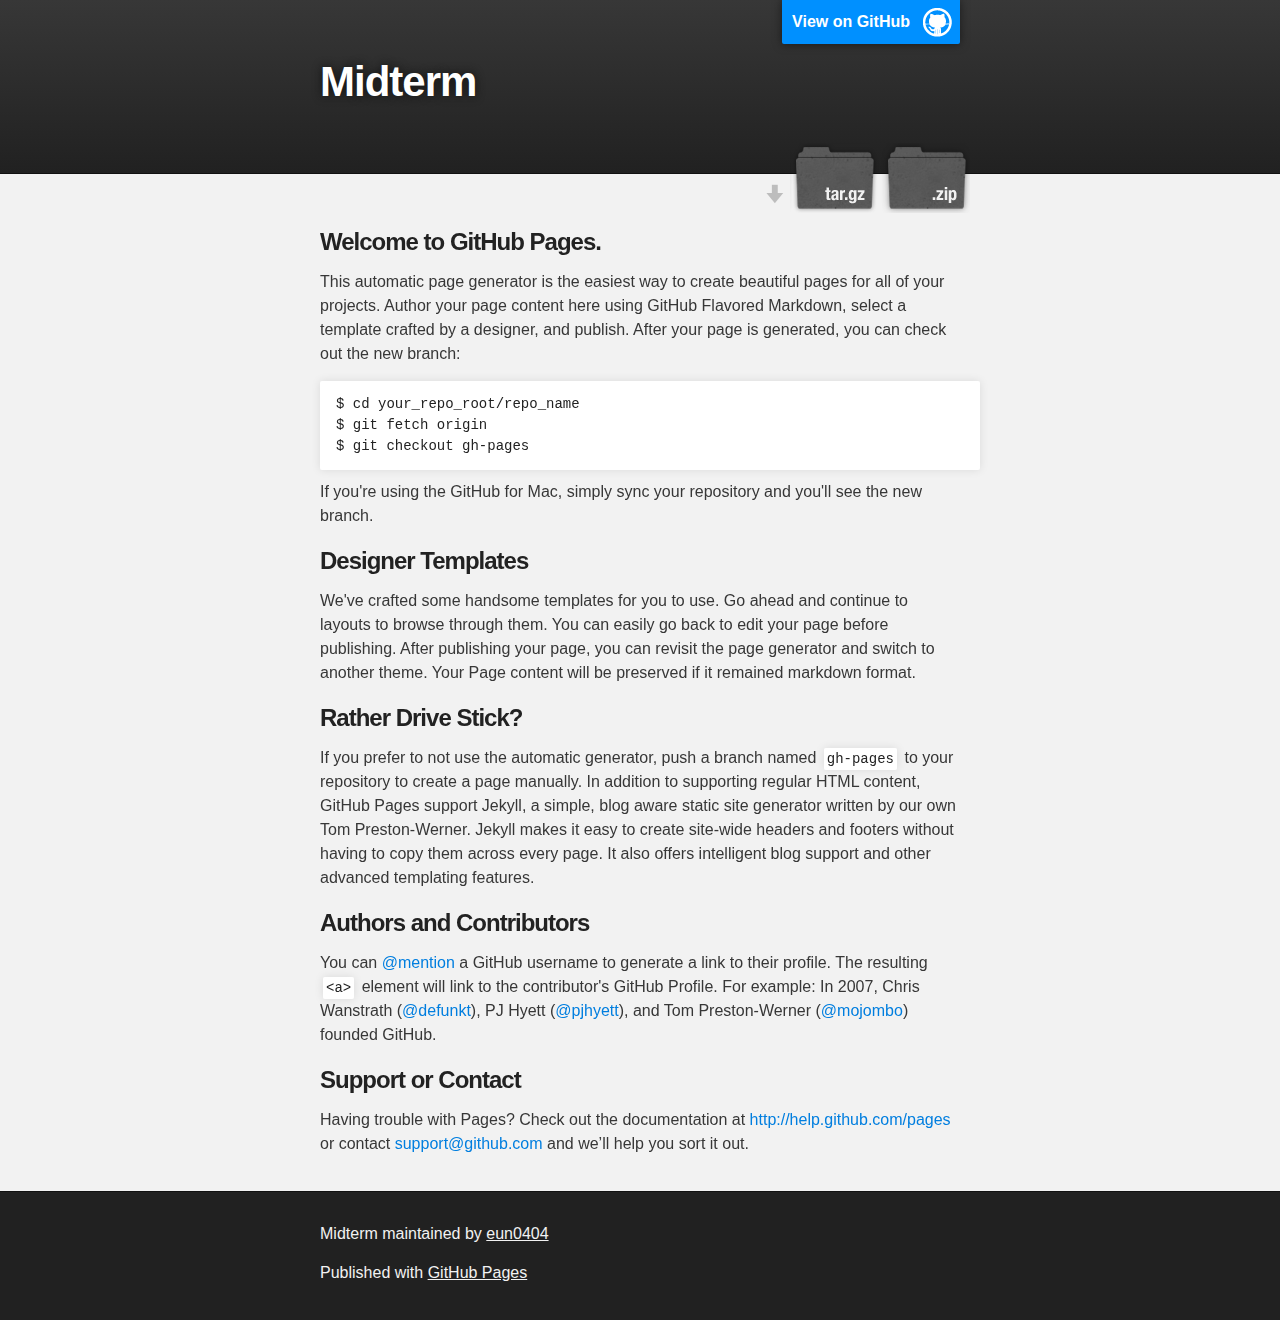
==== index.html @ 8e87180d "Create gh-pages branch via GitHub" ====
<!DOCTYPE html>
<html>

  <head>
    <meta charset='utf-8'>
    <meta http-equiv="X-UA-Compatible" content="chrome=1">
    <meta name="description" content="Midterm : ">

    <link rel="stylesheet" type="text/css" media="screen" href="stylesheets/stylesheet.css">

    <title>Midterm</title>
  </head>

  <body>

    <!-- HEADER -->
    <div id="header_wrap" class="outer">
        <header class="inner">
          <a id="forkme_banner" href="https://github.com/eun0404/midterm">View on GitHub</a>

          <h1 id="project_title">Midterm</h1>
          <h2 id="project_tagline"></h2>

            <section id="downloads">
              <a class="zip_download_link" href="https://github.com/eun0404/midterm/zipball/master">Download this project as a .zip file</a>
              <a class="tar_download_link" href="https://github.com/eun0404/midterm/tarball/master">Download this project as a tar.gz file</a>
            </section>
        </header>
    </div>

    <!-- MAIN CONTENT -->
    <div id="main_content_wrap" class="outer">
      <section id="main_content" class="inner">
        <h3>
<a id="welcome-to-github-pages" class="anchor" href="#welcome-to-github-pages" aria-hidden="true"><span class="octicon octicon-link"></span></a>Welcome to GitHub Pages.</h3>

<p>This automatic page generator is the easiest way to create beautiful pages for all of your projects. Author your page content here using GitHub Flavored Markdown, select a template crafted by a designer, and publish. After your page is generated, you can check out the new branch:</p>

<pre><code>$ cd your_repo_root/repo_name
$ git fetch origin
$ git checkout gh-pages
</code></pre>

<p>If you're using the GitHub for Mac, simply sync your repository and you'll see the new branch.</p>

<h3>
<a id="designer-templates" class="anchor" href="#designer-templates" aria-hidden="true"><span class="octicon octicon-link"></span></a>Designer Templates</h3>

<p>We've crafted some handsome templates for you to use. Go ahead and continue to layouts to browse through them. You can easily go back to edit your page before publishing. After publishing your page, you can revisit the page generator and switch to another theme. Your Page content will be preserved if it remained markdown format.</p>

<h3>
<a id="rather-drive-stick" class="anchor" href="#rather-drive-stick" aria-hidden="true"><span class="octicon octicon-link"></span></a>Rather Drive Stick?</h3>

<p>If you prefer to not use the automatic generator, push a branch named <code>gh-pages</code> to your repository to create a page manually. In addition to supporting regular HTML content, GitHub Pages support Jekyll, a simple, blog aware static site generator written by our own Tom Preston-Werner. Jekyll makes it easy to create site-wide headers and footers without having to copy them across every page. It also offers intelligent blog support and other advanced templating features.</p>

<h3>
<a id="authors-and-contributors" class="anchor" href="#authors-and-contributors" aria-hidden="true"><span class="octicon octicon-link"></span></a>Authors and Contributors</h3>

<p>You can <a href="https://github.com/blog/821" class="user-mention">@mention</a> a GitHub username to generate a link to their profile. The resulting <code>&lt;a&gt;</code> element will link to the contributor's GitHub Profile. For example: In 2007, Chris Wanstrath (<a href="https://github.com/defunkt" class="user-mention">@defunkt</a>), PJ Hyett (<a href="https://github.com/pjhyett" class="user-mention">@pjhyett</a>), and Tom Preston-Werner (<a href="https://github.com/mojombo" class="user-mention">@mojombo</a>) founded GitHub.</p>

<h3>
<a id="support-or-contact" class="anchor" href="#support-or-contact" aria-hidden="true"><span class="octicon octicon-link"></span></a>Support or Contact</h3>

<p>Having trouble with Pages? Check out the documentation at <a href="http://help.github.com/pages">http://help.github.com/pages</a> or contact <a href="mailto:support@github.com">support@github.com</a> and we’ll help you sort it out.</p>
      </section>
    </div>

    <!-- FOOTER  -->
    <div id="footer_wrap" class="outer">
      <footer class="inner">
        <p class="copyright">Midterm maintained by <a href="https://github.com/eun0404">eun0404</a></p>
        <p>Published with <a href="http://pages.github.com">GitHub Pages</a></p>
      </footer>
    </div>

    

  </body>
</html>
---- stylesheets/stylesheet.css ----
/*******************************************************************************
Slate Theme for GitHub Pages
by Jason Costello, @jsncostello
*******************************************************************************/

@import url(pygment_trac.css);

/*******************************************************************************
MeyerWeb Reset
*******************************************************************************/

html, body, div, span, applet, object, iframe,
h1, h2, h3, h4, h5, h6, p, blockquote, pre,
a, abbr, acronym, address, big, cite, code,
del, dfn, em, img, ins, kbd, q, s, samp,
small, strike, strong, sub, sup, tt, var,
b, u, i, center,
dl, dt, dd, ol, ul, li,
fieldset, form, label, legend,
table, caption, tbody, tfoot, thead, tr, th, td,
article, aside, canvas, details, embed,
figure, figcaption, footer, header, hgroup,
menu, nav, output, ruby, section, summary,
time, mark, audio, video {
  margin: 0;
  padding: 0;
  border: 0;
  font: inherit;
  vertical-align: baseline;
}

/* HTML5 display-role reset for older browsers */
article, aside, details, figcaption, figure,
footer, header, hgroup, menu, nav, section {
  display: block;
}

ol, ul {
  list-style: none;
}

table {
  border-collapse: collapse;
  border-spacing: 0;
}

/*******************************************************************************
Theme Styles
*******************************************************************************/

body {
  box-sizing: border-box;
  color:#373737;
  background: #212121;
  font-size: 16px;
  font-family: 'Myriad Pro', Calibri, Helvetica, Arial, sans-serif;
  line-height: 1.5;
  -webkit-font-smoothing: antialiased;
}

h1, h2, h3, h4, h5, h6 {
  margin: 10px 0;
  font-weight: 700;
  color:#222222;
  font-family: 'Lucida Grande', 'Calibri', Helvetica, Arial, sans-serif;
  letter-spacing: -1px;
}

h1 {
  font-size: 36px;
  font-weight: 700;
}

h2 {
  padding-bottom: 10px;
  font-size: 32px;
  background: url('../images/bg_hr.png') repeat-x bottom;
}

h3 {
  font-size: 24px;
}

h4 {
  font-size: 21px;
}

h5 {
  font-size: 18px;
}

h6 {
  font-size: 16px;
}

p {
  margin: 10px 0 15px 0;
}

footer p {
  color: #f2f2f2;
}

a {
  text-decoration: none;
  color: #007edf;
  text-shadow: none;

  transition: color 0.5s ease;
  transition: text-shadow 0.5s ease;
  -webkit-transition: color 0.5s ease;
  -webkit-transition: text-shadow 0.5s ease;
  -moz-transition: color 0.5s ease;
  -moz-transition: text-shadow 0.5s ease;
  -o-transition: color 0.5s ease;
  -o-transition: text-shadow 0.5s ease;
  -ms-transition: color 0.5s ease;
  -ms-transition: text-shadow 0.5s ease;
}

a:hover, a:focus {text-decoration: underline;}

footer a {
  color: #F2F2F2;
  text-decoration: underline;
}

em {
  font-style: italic;
}

strong {
  font-weight: bold;
}

img {
  position: relative;
  margin: 0 auto;
  max-width: 739px;
  padding: 5px;
  margin: 10px 0 10px 0;
  border: 1px solid #ebebeb;

  box-shadow: 0 0 5px #ebebeb;
  -webkit-box-shadow: 0 0 5px #ebebeb;
  -moz-box-shadow: 0 0 5px #ebebeb;
  -o-box-shadow: 0 0 5px #ebebeb;
  -ms-box-shadow: 0 0 5px #ebebeb;
}

p img {
  display: inline;
  margin: 0;
  padding: 0;
  vertical-align: middle;
  text-align: center;
  border: none;
}

pre, code {
  width: 100%;
  color: #222;
  background-color: #fff;

  font-family: Monaco, "Bitstream Vera Sans Mono", "Lucida Console", Terminal, monospace;
  font-size: 14px;

  border-radius: 2px;
  -moz-border-radius: 2px;
  -webkit-border-radius: 2px;
}

pre {
  width: 100%;
  padding: 10px;
  box-shadow: 0 0 10px rgba(0,0,0,.1);
  overflow: auto;
}

code {
  padding: 3px;
  margin: 0 3px;
  box-shadow: 0 0 10px rgba(0,0,0,.1);
}

pre code {
  display: block;
  box-shadow: none;
}

blockquote {
  color: #666;
  margin-bottom: 20px;
  padding: 0 0 0 20px;
  border-left: 3px solid #bbb;
}


ul, ol, dl {
  margin-bottom: 15px
}

ul {
  list-style: inside;
  padding-left: 20px;
}

ol {
  list-style: decimal inside;
  padding-left: 20px;
}

dl dt {
  font-weight: bold;
}

dl dd {
  padding-left: 20px;
  font-style: italic;
}

dl p {
  padding-left: 20px;
  font-style: italic;
}

hr {
  height: 1px;
  margin-bottom: 5px;
  border: none;
  background: url('../images/bg_hr.png') repeat-x center;
}

table {
  border: 1px solid #373737;
  margin-bottom: 20px;
  text-align: left;
 }

th {
  font-family: 'Lucida Grande', 'Helvetica Neue', Helvetica, Arial, sans-serif;
  padding: 10px;
  background: #373737;
  color: #fff;
 }

td {
  padding: 10px;
  border: 1px solid #373737;
 }

form {
  background: #f2f2f2;
  padding: 20px;
}

/*******************************************************************************
Full-Width Styles
*******************************************************************************/

.outer {
  width: 100%;
}

.inner {
  position: relative;
  max-width: 640px;
  padding: 20px 10px;
  margin: 0 auto;
}

#forkme_banner {
  display: block;
  position: absolute;
  top:0;
  right: 10px;
  z-index: 10;
  padding: 10px 50px 10px 10px;
  color: #fff;
  background: url('../images/blacktocat.png') #0090ff no-repeat 95% 50%;
  font-weight: 700;
  box-shadow: 0 0 10px rgba(0,0,0,.5);
  border-bottom-left-radius: 2px;
  border-bottom-right-radius: 2px;
}

#header_wrap {
  background: #212121;
  background: -moz-linear-gradient(top, #373737, #212121);
  background: -webkit-linear-gradient(top, #373737, #212121);
  background: -ms-linear-gradient(top, #373737, #212121);
  background: -o-linear-gradient(top, #373737, #212121);
  background: linear-gradient(top, #373737, #212121);
}

#header_wrap .inner {
  padding: 50px 10px 30px 10px;
}

#project_title {
  margin: 0;
  color: #fff;
  font-size: 42px;
  font-weight: 700;
  text-shadow: #111 0px 0px 10px;
}

#project_tagline {
  color: #fff;
  font-size: 24px;
  font-weight: 300;
  background: none;
  text-shadow: #111 0px 0px 10px;
}

#downloads {
  position: absolute;
  width: 210px;
  z-index: 10;
  bottom: -40px;
  right: 0;
  height: 70px;
  background: url('../images/icon_download.png') no-repeat 0% 90%;
}

.zip_download_link {
  display: block;
  float: right;
  width: 90px;
  height:70px;
  text-indent: -5000px;
  overflow: hidden;
  background: url(../images/sprite_download.png) no-repeat bottom left;
}

.tar_download_link {
  display: block;
  float: right;
  width: 90px;
  height:70px;
  text-indent: -5000px;
  overflow: hidden;
  background: url(../images/sprite_download.png) no-repeat bottom right;
  margin-left: 10px;
}

.zip_download_link:hover {
  background: url(../images/sprite_download.png) no-repeat top left;
}

.tar_download_link:hover {
  background: url(../images/sprite_download.png) no-repeat top right;
}

#main_content_wrap {
  background: #f2f2f2;
  border-top: 1px solid #111;
  border-bottom: 1px solid #111;
}

#main_content {
  padding-top: 40px;
}

#footer_wrap {
  background: #212121;
}



/*******************************************************************************
Small Device Styles
*******************************************************************************/

@media screen and (max-width: 480px) {
  body {
    font-size:14px;
  }

  #downloads {
    display: none;
  }

  .inner {
    min-width: 320px;
    max-width: 480px;
  }

  #project_title {
  font-size: 32px;
  }

  h1 {
    font-size: 28px;
  }

  h2 {
    font-size: 24px;
  }

  h3 {
    font-size: 21px;
  }

  h4 {
    font-size: 18px;
  }

  h5 {
    font-size: 14px;
  }

  h6 {
    font-size: 12px;
  }

  code, pre {
    min-width: 320px;
    max-width: 480px;
    font-size: 11px;
  }

}
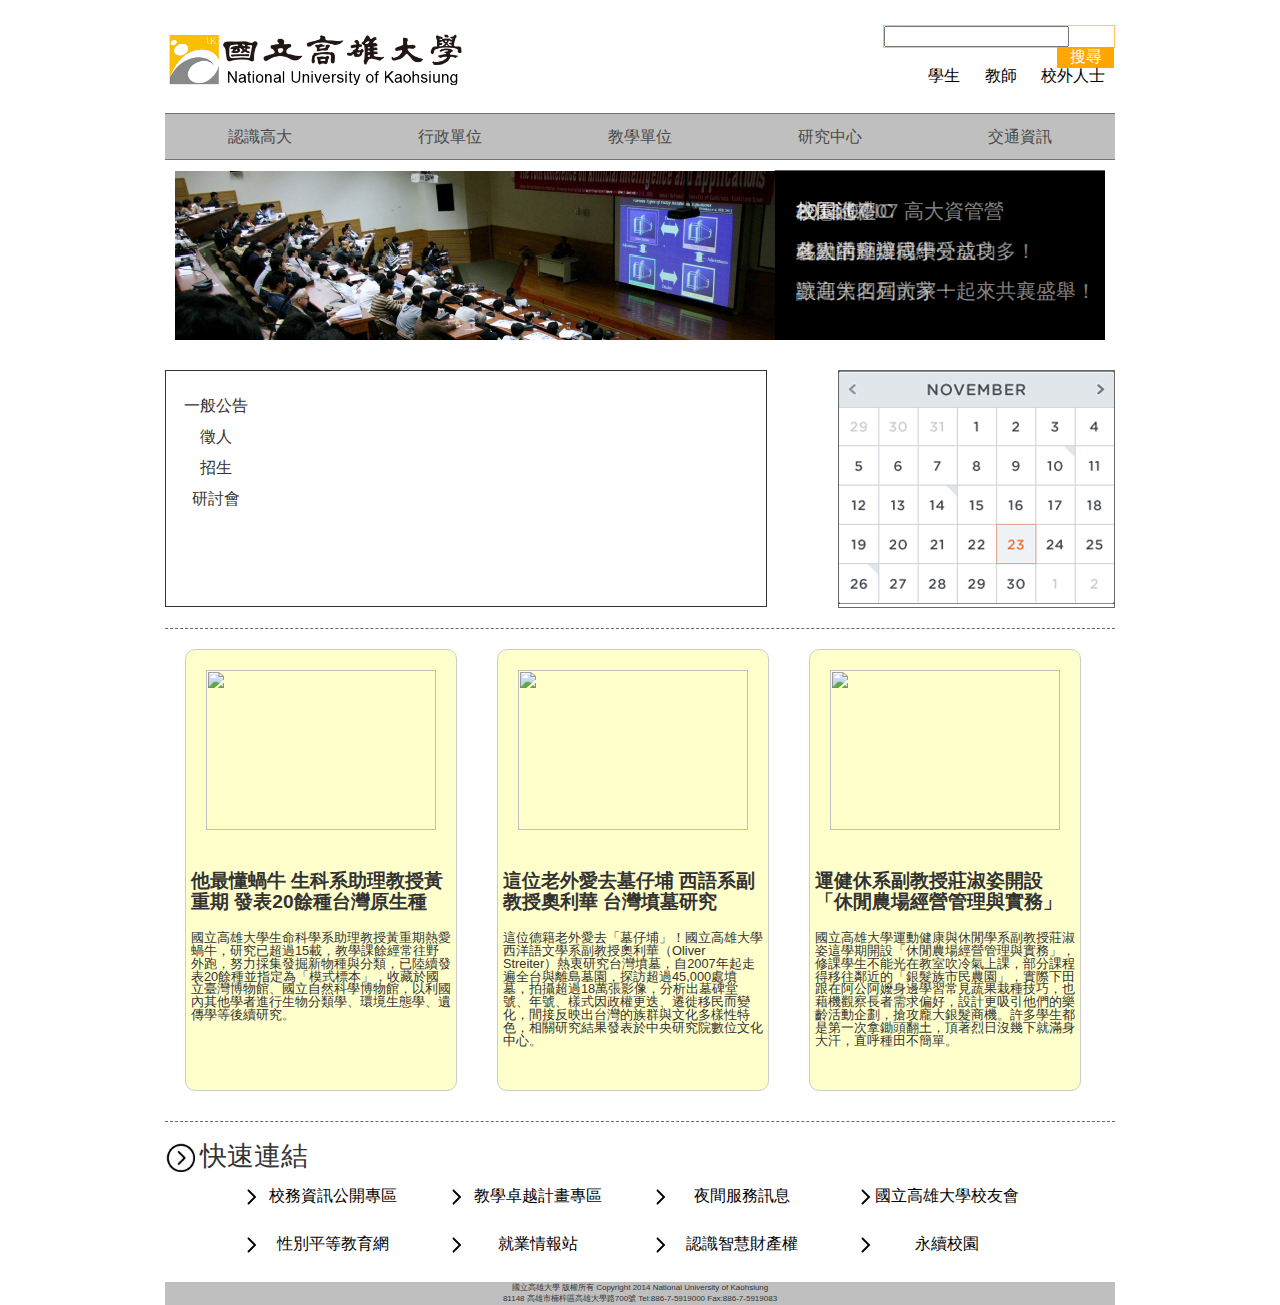
==== commit 984bd70d: "update" ====
--- a/index.html
+++ b/index.html
@@ -1,79 +1,154 @@
 <!DOCTYPE html>
-<html>
-
-  <head>
-    <meta charset='utf-8'>
-    <meta http-equiv="X-UA-Compatible" content="chrome=1">
-    <meta name="description" content="Midterm : ">
-
-    <link rel="stylesheet" type="text/css" media="screen" href="stylesheets/stylesheet.css">
-
-    <title>Midterm</title>
-  </head>
-
-  <body>
-
-    <!-- HEADER -->
-    <div id="header_wrap" class="outer">
-        <header class="inner">
-          <a id="forkme_banner" href="https://github.com/eun0404/midterm">View on GitHub</a>
-
-          <h1 id="project_title">Midterm</h1>
-          <h2 id="project_tagline"></h2>
-
-            <section id="downloads">
-              <a class="zip_download_link" href="https://github.com/eun0404/midterm/zipball/master">Download this project as a .zip file</a>
-              <a class="tar_download_link" href="https://github.com/eun0404/midterm/tarball/master">Download this project as a tar.gz file</a>
-            </section>
-        </header>
-    </div>
-
-    <!-- MAIN CONTENT -->
-    <div id="main_content_wrap" class="outer">
-      <section id="main_content" class="inner">
-        <h3>
-<a id="welcome-to-github-pages" class="anchor" href="#welcome-to-github-pages" aria-hidden="true"><span class="octicon octicon-link"></span></a>Welcome to GitHub Pages.</h3>
-
-<p>This automatic page generator is the easiest way to create beautiful pages for all of your projects. Author your page content here using GitHub Flavored Markdown, select a template crafted by a designer, and publish. After your page is generated, you can check out the new branch:</p>
-
-<pre><code>$ cd your_repo_root/repo_name
-$ git fetch origin
-$ git checkout gh-pages
-</code></pre>
-
-<p>If you're using the GitHub for Mac, simply sync your repository and you'll see the new branch.</p>
-
-<h3>
-<a id="designer-templates" class="anchor" href="#designer-templates" aria-hidden="true"><span class="octicon octicon-link"></span></a>Designer Templates</h3>
-
-<p>We've crafted some handsome templates for you to use. Go ahead and continue to layouts to browse through them. You can easily go back to edit your page before publishing. After publishing your page, you can revisit the page generator and switch to another theme. Your Page content will be preserved if it remained markdown format.</p>
-
-<h3>
-<a id="rather-drive-stick" class="anchor" href="#rather-drive-stick" aria-hidden="true"><span class="octicon octicon-link"></span></a>Rather Drive Stick?</h3>
-
-<p>If you prefer to not use the automatic generator, push a branch named <code>gh-pages</code> to your repository to create a page manually. In addition to supporting regular HTML content, GitHub Pages support Jekyll, a simple, blog aware static site generator written by our own Tom Preston-Werner. Jekyll makes it easy to create site-wide headers and footers without having to copy them across every page. It also offers intelligent blog support and other advanced templating features.</p>
-
-<h3>
-<a id="authors-and-contributors" class="anchor" href="#authors-and-contributors" aria-hidden="true"><span class="octicon octicon-link"></span></a>Authors and Contributors</h3>
-
-<p>You can <a href="https://github.com/blog/821" class="user-mention">@mention</a> a GitHub username to generate a link to their profile. The resulting <code>&lt;a&gt;</code> element will link to the contributor's GitHub Profile. For example: In 2007, Chris Wanstrath (<a href="https://github.com/defunkt" class="user-mention">@defunkt</a>), PJ Hyett (<a href="https://github.com/pjhyett" class="user-mention">@pjhyett</a>), and Tom Preston-Werner (<a href="https://github.com/mojombo" class="user-mention">@mojombo</a>) founded GitHub.</p>
-
-<h3>
-<a id="support-or-contact" class="anchor" href="#support-or-contact" aria-hidden="true"><span class="octicon octicon-link"></span></a>Support or Contact</h3>
-
-<p>Having trouble with Pages? Check out the documentation at <a href="http://help.github.com/pages">http://help.github.com/pages</a> or contact <a href="mailto:support@github.com">support@github.com</a> and we’ll help you sort it out.</p>
-      </section>
-    </div>
-
-    <!-- FOOTER  -->
-    <div id="footer_wrap" class="outer">
-      <footer class="inner">
-        <p class="copyright">Midterm maintained by <a href="https://github.com/eun0404">eun0404</a></p>
-        <p>Published with <a href="http://pages.github.com">GitHub Pages</a></p>
-      </footer>
-    </div>
-
-    
-
-  </body>
-</html>
+<html lang="en">
+<head>
+	<meta charset="utf-8">
+	<title>國立高雄大學</title>
+	<link rel="stylesheet" href="css/all.css">
+</head>
+<body>
+	<div class="wrap">
+	<div class="header">
+		<div class="left">
+			<div class="logo"><h1><a href="http://www.nuk.edu.tw">國立高雄大學</a></h1></div>
+		</div>
+		<div class="right">
+			<div class="search">
+				<div class="input">
+					<input type="text" name="search" >
+					<a href="#">搜尋</a>
+				</div>
+			</div>
+			<div class="user">
+				<ul>
+					<li><a href="#">學生</a></li>
+					<li><a href="#">教師</a></li>
+					<li><a href="#">校外人士</a></li>
+				</ul>
+			</div>
+		</div>
+	</div>
+	<div class="clear"></div>
+	<div class="content">
+		<div class="navigation">
+			<ul>
+				<li><a href="#">認識高大</a>
+					<ul>
+					<li><a href="#">關於高大</a></li>
+					<li><a href="#">高大生活</a></li>
+					<li><a href="#">高大新聞</a></li>
+					<li><a href="#">高大人物</a></li>
+					<li><a href="#">高大文宣</a></li>
+					<li><a href="#">捐款高大</a></li>
+					<li><a href="#">校園紀念品</a></li>
+					<li><a href="#">高大電子報</a></li>
+					<li><a href="#">公共藝術</a></li>
+					</ul>
+				</li>
+				<li><a href="#">行政單位</a></li>
+				<li><a href="#">教學單位</a></li>
+				<li><a href="#">研究中心</a></li>
+				<li><a href="#">交通資訊</a>
+					<ul>
+						<li><a href="#">校外交通</a></li>
+						<li><a href="#">校內地圖</a></li>
+					</ul>
+				</li>
+			</ul>
+		</div>
+		<div class="clear"></div>
+		<div class="event">
+			<div class="img1 slide">
+				<img src="images/photo.png" alt="" /><p>2014-07-07 高大資管營<br>此次活動辦得十分成功，<br>歡迎第四屆大家一起來共襄盛舉！</p>
+			</div>
+			<div class="img2 slide">
+				<img src="images/photo1.png" alt=""><p>2013 ECIC<br>各組的輝煌成績<br>讓高大名列前茅！</p>
+			</div>	
+			<div class="img3 slide">
+				<img src="images/photo2.png" alt=""><p>校園巡禮<br>移動中</p>
+			</div>
+			<div class="img4 slide">
+				<img src="images/photo3.png" alt=""><p>生態池</p>
+			</div>
+			<div class="img5 slide">
+				<img src="images/photo4.png" alt=""><p>校園講座<br>名人講座讓同學受益良多！</p>
+			</div>
+		</div>
+		<div class="clear"></div>
+		<div class="announcement">
+			<div class="ann_info">
+				<ul>
+					<li><a href="#">一般公告</a>
+					<ul>
+					<li><a href="#">103.11.13(四) 資訊管理系演講</a></li>
+					<li><a href="#">暑假公開說明會廠商投票結果</a></li>
+					<li><a href="#">2015東台灣學生交流團</a></li>
+					<li><a href="#">多益報考報名費優惠網址</a></li>
+					</ul>
+					</li>
+					<li><a href="#">徵人</a>
+					<ul><li><a href="">通識教育中心 誠徵行政助理職務代理人</a></li>
+					<li><a href="#">國立高雄大學管理學院第五任院長第二次公開遴選</a></li>
+					<li><a href="#">國立高雄大學應用數學系誠徵專任助理教授一名</a></li>
+					</ul>
+					</li>
+					<li><a href="#">招生</a>
+					<ul><li><a href="#">★語文中心 2014冬季英(外)語文進修班</a></li>
+					<li><a href="#">西洋語文學系碩士班甄試招生！</a></li>
+					</ul>
+					</li>
+					<li><a href="#">研討會</a>
+					<ul><li><a href="#">歡迎參與11/13 (星期四)中午12:00教師教學增能研習</a></li>
+					<li><a href="#">【研習】UCAN大專校院就業職能平台-教學</a></li>
+					</ul>
+					</li>
+				</ul>
+			</div>
+			<div class="calendar">
+				<img src="images/calendar.jpg" alt=""  />
+			</div>
+		</div>
+		<div class="clear"></div>
+		<div class="news">
+			<div class="newsbox">
+				<span><a href="http://news.nuk.edu.tw/~adnuk/Images/news/1_20141104.jpg"><img src="http://news.nuk.edu.tw/~adnuk/Images/news/1_20141104.jpg" width="270" height="160" alt="" /></a></span>
+				<h2><a href="http://www.nuk.edu.tw/news_detail.php" />他最懂蝸牛 生科系助理教授黃重期 發表20餘種台灣原生種</a></h2>
+				<p>國立高雄大學生命科學系助理教授黃重期熱愛蝸牛，研究已超過15載，教學課餘經常往野外跑，努力採集發掘新物種與分類，已陸續發表20餘種並指定為「模式標本」，收藏於國立臺灣博物館、國立自然科學博物館，以利國內其他學者進行生物分類學、環境生態學、遺傳學等後續研究。</p>
+			</div>
+			<div class="newsbox">
+				<span><a href="http://news.nuk.edu.tw/~adnuk/Images/news/IMG_1823_1_rs1_20141021.jpg"><img src="http://news.nuk.edu.tw/~adnuk/Images/news/IMG_1823_1_rs1_20141021.jpg" width="270" height="160" alt="" /></a></span>
+				<h2><a href="http://www.nuk.edu.tw/history_detail.php?id=574">這位老外愛去墓仔埔 西語系副教授奧利華 台灣墳墓研究</a></h2>
+				<p>這位德籍老外愛去「墓仔埔」！國立高雄大學西洋語文學系副教授奧利華（Oliver Streiter）熱衷研究台灣墳墓，自2007年起走遍全台與離島墓園，探訪超過45,000處墳墓，拍攝超過18萬張影像，分析出墓碑堂號、年號、樣式因政權更迭、遷徙移民而變化，間接反映出台灣的族群與文化多樣性特色，相關研究結果發表於中央研究院數位文化中心。</p>
+			</div>
+			<div class="newsbox">
+				<span><a href="http://news.nuk.edu.tw/~adnuk/Images/news/DSCN3979_1_resize_20141008.jpg"><img src="http://news.nuk.edu.tw/~adnuk/Images/news/DSCN3979_1_resize_20141008.jpg" width="270" height="160" alt="" /></a></span>
+				<h2><a href="http://www.nuk.edu.tw/history_detail.php?id=573">運健休系副教授莊淑姿開設「休閒農場經營管理與實務」</a></h2>
+				<p>國立高雄大學運動健康與休閒學系副教授莊淑姿這學期開設「休閒農場經營管理與實務」，修課學生不能光在教室吹冷氣上課，部分課程得移往鄰近的「銀髮族市民農園」，實際下田跟在阿公阿嬤身邊學習常見蔬果栽種技巧，也藉機觀察長者需求偏好，設計更吸引他們的樂齡活動企劃，搶攻龐大銀髮商機。許多學生都是第一次拿鋤頭翻土，頂著烈日沒幾下就滿身大汗，直呼種田不簡單。</p>
+			</div>
+		</div>
+		<div class="clear"></div>
+		<div class="link">
+			<p><img src="images/箭頭.jpg" alt="" />快速連結</p>
+			<div class="clear"></div>
+			<ul>
+				<li><a href="#">校務資訊公開專區</a></li>
+				<li><a href="#">教學卓越計畫專區</a></li>
+				<li><a href="#">夜間服務訊息</a></li>
+				<li><a href="#">國立高雄大學校友會</a></li>
+				<li><a href="#">性別平等教育網</a></li>
+				<li><a href="#">就業情報站</a></li>
+				<li><a href="#">認識智慧財產權</a></li>
+				<li><a href="#">永續校園</a></li>
+			</ul>
+		</div>
+		<div class="clear"></div>
+	</div>
+	<div class="footer">
+		<span>
+			國立高雄大學 版權所有 Copyright 2014 National University of Kaohsiung<br>
+			81148 高雄市楠梓區高雄大學路700號
+			Tel:886-7-5919000 Fax:886-7-5919083
+		</span>
+	</div>
+	</div>
+</body>
+</html>--- a/css/all.css
+++ b/css/all.css
@@ -0,0 +1,565 @@
+/* http://meyerweb.com/eric/tools/css/reset/ 
+   v2.0 | 20110126
+   License: none (public domain)
+*/
+
+html, body, div, span, applet, object, iframe,
+h1, h2, h3, h4, h5, h6, p, blockquote, pre,
+a, abbr, acronym, address, big, cite, code,
+del, dfn, em, img, ins, kbd, q, s, samp,
+small, strike, strong, sub, sup, tt, var,
+b, u, i, center,
+dl, dt, dd, ol, ul, li,
+fieldset, form, label, legend,
+table, caption, tbody, tfoot, thead, tr, th, td,
+article, aside, canvas, details, embed, 
+figure, figcaption, footer, header, hgroup, 
+menu, nav, output, ruby, section, summary,
+time, mark, audio, video {
+	margin: 0;
+	padding: 0;
+	border: 0;
+	font-size: 100%;
+	font: inherit;
+	vertical-align: baseline;
+	font-family: Verdana, Arial,"微軟正黑體", "新細明體", sans-serif;
+	color: #333333;
+}
+/* HTML5 display-role reset for older browsers */
+article, aside, details, figcaption, figure, 
+footer, header, hgroup, menu, nav, section {
+	display: block;
+}
+body {
+	line-height: 1;
+}
+ol, ul {
+	list-style: none;
+}
+blockquote, q {
+	quotes: none;
+}
+blockquote:before, blockquote:after,
+q:before, q:after {
+	content: '';
+	content: none;
+}
+table {
+	border-collapse: collapse;
+	border-spacing: 0;
+}
+.clear{
+  clear:both;
+}
+.wrap{
+	width: 950px;
+	margin: auto;
+}
+.left{
+	width: 300px;
+	float: left;
+	margin-top: 25px;
+}
+.logo a{
+	width: 300px;
+	height: 60px;
+	background: url('../images/logo.png');
+	background-size: 100%;
+	float: left;
+	text-indent:-9999px;
+	display: block;
+}
+.right{
+	width: 500px;
+	float: right;
+	margin-top: 25px;
+}
+.search{
+	width: 230px;
+	height: 21px;
+	float: right;
+	border: 1px solid #FFC559;
+}
+.input{
+	float: left;
+}
+.input a{
+	background: #FFA600;
+	display: block;
+	color: white;
+	width: 57px;
+	height: 19px;
+	padding-top: 2px;
+	text-decoration: none;
+	text-align: center;
+	float: right;
+}
+.user ul li{
+	display: inline-block;
+}
+.user{
+	width: 500px;
+	height: 20px;
+	padding: 10px 0 0 0;
+	float: right;
+	text-align: right;
+	margin-top: 10px;
+}
+.user li a{
+	color: black;
+	display: block;
+	padding: 0 10px 0 10px;
+	text-decoration: none; 
+} 
+.user li a:hover{
+	color: #888888;
+}
+.navigation ul li{
+	display: inline-block;
+}
+.navigation{
+	height: 40px;
+	text-align: center;
+	margin-top: 25px;
+	background: #BFBFBF;
+	padding-top: 5px;
+	border-top: 1px solid #737373;
+	border-bottom: 1px solid #737373;
+}
+.navigation li{
+	width: 190px;
+	height: 30px;
+	float: left;
+	position: relative;
+}
+.navigation li a{
+	color: #4a4a4a;
+	display: block;
+	text-decoration: none;
+	padding: 10px 10px; 
+} 
+.navigation li > a:hover{
+	color: #888888;
+}
+.navigation li ul{
+	display: none;
+	float: left;
+	left: 0;
+	margin: 0;
+	list-style: none;
+	position: absolute;
+	background: #E8E8E8;
+	z-index: 50;
+}
+.navigation li:hover > ul{
+	display: block;
+
+}
+.event{	
+	width: 930px;
+	height: 170px;
+	position: relative;
+}
+.event .slide{
+	border: 10px solid #fff;
+	position: absolute;
+	top: 0;
+	left: 0;
+	width: 930px;
+	height: 170px;
+	overflow: hidden;
+	text-align: left;
+}
+.event .slide p {
+	width: 329px;
+	height: 169px;
+	opacity: 0.5;
+	right: 0;
+	bottom: 0;
+	font-size: 20px;
+	text-align: left;
+	position: absolute;
+	z-index: 5;
+	float: right;
+	color: #fefefe;
+	margin: -20px;
+	line-height: 2em;
+}
+.img1 {
+		animation: img1 40s infinite;
+		-o-animation: img1 40s infinite;
+		-moz-animation: img1 40s infinite;
+		-webkit-animation: img1 40s infinite;
+	}
+
+@-webkit-keyframes img1 {
+0% {opacity: 0;}
+10% {opacity: 1;}
+20% {opacity: 1;}
+30% {opacity: 0;}
+40% {opacity: 0;}
+50% {opacity: 0;}
+60% {opacity: 0;}
+70% {opacity: 0;}
+80% {opacity: 0;}
+90% {opacity: 0;}
+100% {opacity: 0;}
+}
+
+@keyframes img1 {
+0% {opacity: 0;}
+10% {opacity: 1;}
+20% {opacity: 1;}
+30% {opacity: 0;}
+40% {opacity: 0;}
+50% {opacity: 0;}
+60% {opacity: 0;}
+70% {opacity: 0;}
+80% {opacity: 0;}
+90% {opacity: 0;}
+100% {opacity: 0;}
+}
+
+@-moz-keyframes img1 {
+0% {opacity: 0;}
+10% {opacity: 1;}
+20% {opacity: 1;}
+30% {opacity: 0;}
+40% {opacity: 0;}
+50% {opacity: 0;}
+60% {opacity: 0;}
+70% {opacity: 0;}
+80% {opacity: 0;}
+90% {opacity: 0;}
+100% {opacity: 0;}
+}
+
+	.img2 {
+		animation: img2 40s infinite;
+		-o-animation: img2 40s infinite;
+		-moz-animation: img2 40s infinite;
+		-webkit-animation: img2 40s infinite;
+	}
+
+	.img3 {
+		animation: img3 40s infinite;
+		-o-animation: img3 40s infinite;
+		-moz-animation: img3 40s infinite;
+		-webkit-animation: img3 40s infinite;
+	}
+	.img4 {
+		animation: img4 40s infinite;
+		-o-animation: img4 40s infinite;
+		-moz-animation: img4 40s infinite;
+	-webkit-animation: img4 40s infinite;
+	}
+
+	.img5 {
+		animation: img5 40s infinite;
+		-o-animation: img5 40s infinite;
+		-moz-animation: img5 40s infinite;
+		-webkit-animation: img5 40s infinite;
+	}
+
+/* keyframing */
+
+@-webkit-keyframes img2 {
+0% {opacity: 0;}
+10% {opacity: 0;}
+20% {opacity: 0;}
+30% {opacity: 1;}
+40% {opacity: 1;}
+50% {opacity: 0;}
+60% {opacity: 0;}
+70% {opacity: 0;}
+80% {opacity: 0;}
+90% {opacity: 0;}
+100% {opacity: 0;}
+}
+
+@keyframes img2 {
+0% {opacity: 0;}
+10% {opacity: 0;}
+20% {opacity: 0;}
+30% {opacity: 1;}
+40% {opacity: 1;}
+50% {opacity: 0;}
+60% {opacity: 0;}
+70% {opacity: 0;}
+80% {opacity: 0;}
+90% {opacity: 0;}
+100% {opacity: 0;}
+}
+
+@-moz-keyframes img2 {
+0% {opacity: 0;}
+10% {opacity: 0;}
+20% {opacity: 0;}
+30% {opacity: 1;}
+40% {opacity: 1;}
+50% {opacity: 0;}
+60% {opacity: 0;}
+70% {opacity: 0;}
+80% {opacity: 0;}
+90% {opacity: 0;}
+100% {opacity: 0;}
+}
+
+@-webkit-keyframes img3 {
+0% {opacity: 0;}
+10% {opacity: 0;}
+20% {opacity: 0;}
+30% {opacity: 0;}
+40% {opacity: 0;}
+50% {opacity: 1;}
+60% {opacity: 1;}
+70% {opacity: 0;}
+80% {opacity: 0;}
+90% {opacity: 0;}
+100% {opacity: 0;}
+}
+
+@keyframes img3 {
+0% {opacity: 0;}
+10% {opacity: 0;}
+20% {opacity: 0;}
+30% {opacity: 0;}
+40% {opacity: 0;}
+50% {opacity: 1;}
+60% {opacity: 1;}
+70% {opacity: 0;}
+80% {opacity: 0;}
+90% {opacity: 0;}
+100% {opacity: 0;}
+}
+
+@-moz-keyframes img3 {
+0% {opacity: 0;}
+10% {opacity: 0;}
+20% {opacity: 0;}
+30% {opacity: 0;}
+40% {opacity: 0;}
+50% {opacity: 1;}
+60% {opacity: 1;}
+70% {opacity: 0;}
+80% {opacity: 0;}
+90% {opacity: 0;}
+100% {opacity: 0;}
+}
+
+@-webkit-keyframes img4 {
+0% {opacity: 0;}
+10% {opacity: 0;}
+20% {opacity: 0;}
+30% {opacity: 0;}
+40% {opacity: 0;}
+50% {opacity: 0;}
+60% {opacity: 0;}
+70% {opacity: 1;}
+80% {opacity: 1;}
+90% {opacity: 0;}
+100% {opacity: 0;}
+}
+
+@keyframes img4 {
+0% {opacity: 0;}
+10% {opacity: 0;}
+20% {opacity: 0;}
+30% {opacity: 0;}
+40% {opacity: 0;}
+50% {opacity: 0;}
+60% {opacity: 0;}
+70% {opacity: 1;}
+80% {opacity: 1;}
+90% {opacity: 0;}
+100% {opacity: 0;}
+}
+
+@-moz-keyframes img4 {
+0% {opacity: 0;}
+10% {opacity: 0;}
+20% {opacity: 0;}
+30% {opacity: 0;}
+40% {opacity: 0;}
+50% {opacity: 0;}
+60% {opacity: 0;}
+70% {opacity: 1;}
+80% {opacity: 1;}
+90% {opacity: 0;}
+100% {opacity: 0;}
+}
+
+@-webkit-keyframes img5 {
+0% {opacity: 1;}
+10% {opacity: 0;}
+20% {opacity: 0;}
+30% {opacity: 0;}
+40% {opacity: 0;}
+50% {opacity: 0;}
+60% {opacity: 0;}
+70% {opacity: 0;}
+80% {opacity: 0;}
+90% {opacity: 1;}
+100% {opacity: 1;}
+}
+
+@keyframes img5 {
+0% {opacity: 1;}
+10% {opacity: 0;}
+20% {opacity: 0;}
+30% {opacity: 0;}
+40% {opacity: 0;}
+50% {opacity: 0;}
+60% {opacity: 0;}
+70% {opacity: 0;}
+80% {opacity: 0;}
+90% {opacity: 1;}
+100% {opacity: 1;}
+}
+
+@-moz-keyframes img5 {
+0% {opacity: 1;}
+10% {opacity: 0;}
+20% {opacity: 0;}
+30% {opacity: 0;}
+40% {opacity: 0;}
+50% {opacity: 0;}
+60% {opacity: 0;}
+70% {opacity: 0;}
+80% {opacity: 0;}
+90% {opacity: 1;}
+100% {opacity: 1;}
+}
+.announcement{
+	margin-top: 40px;
+}
+.ann_info{
+	width: 600px;
+	height: 215px;
+	float: left;
+	padding-top: 20px;
+	border: 1px solid;
+	
+}
+.ann_info ul li{
+	display: block;
+	position: relative;
+}
+.ann_info ul li a{
+	display: block;
+	text-align: center;
+	text-decoration: none;
+	width: 100px;
+	height: 31px;
+	line-height: 30px;
+}
+.ann_info ul li ul{
+	display: none;
+	position: absolute;
+	top: 0;
+}
+.ann_info ul li ul li a{
+	width: 400px;
+}
+.ann_info ul li:hover a{
+	height: 40px;
+	color: #888;
+	text-decoration: none;
+	display: block;
+	background: #FFDA96;
+	padding-top: 10px;
+}
+.ann_info ul li:hover ul{
+	display: block;
+	position: absolute;
+	left: 30%;
+	z-index: 100;
+}
+.ann_info ul li ul li:hover a{
+	color: #888;
+	text-decoration: none;
+	padding-top: 10px;
+	background: #FFFFB5;
+	position: relative;
+	
+}
+.calendar{
+	float: right;
+	border: 1px solid #696969;
+}
+.news{
+	margin-bottom: 20px;
+	margin-top: 20px;
+	border-top: 1px dashed #696969;
+}
+.newsbox{
+	width: 270px;
+	height: 440px;
+	float: left;
+	margin: 20px 20px 0;
+	background: #ffffcc;
+	border: 1px solid #cbcbcb;
+	border-radius: 10px 10px 10px 10px;
+}
+.newsbox a{
+	text-decoration: none;
+}
+.newsbox a:hover{
+	color: #666;
+}
+.newsbox h2{
+	font: bold 1.2em Helvetica, sans-serif;
+	line-height: 1.1em;
+	margin: 15px 0 10px 0;
+	padding: 5px;
+}
+.newsbox p{
+	font-size: 0.8em;
+	padding: 5px;
+}
+.newsbox img{
+	padding: 20px;
+	width: 230px;
+}
+.link ul li{
+	display: inline-block;
+}
+.link{	
+	height: 80px;
+	text-align: center;
+	margin-top: 30px;
+	border-top: 1px dashed #696969;
+}
+.link img{
+	float: left;
+	width: 30px;
+	height: 30px;
+	padding-right: 5px;
+}
+.link p{
+	text-align: left;
+	font-size: 1.7em;
+	margin-top: 20px;
+}
+.link li{
+	width: 200px;
+	height: 40px;
+	margin-top: 8px;
+}
+.link li a{
+	color: black;
+	display: block;
+	text-decoration: none;
+	padding: 8px 20px; 
+	background: url('../images/右箭頭.png') 1px no-repeat;
+} 
+.link li a:hover{
+	color: #888888;
+}
+.footer{
+	margin-top: 80px;
+	line-height: 1.42em;
+	font-size: 0.5em;
+	text-align: center;
+	background: #BFBFBF;
+}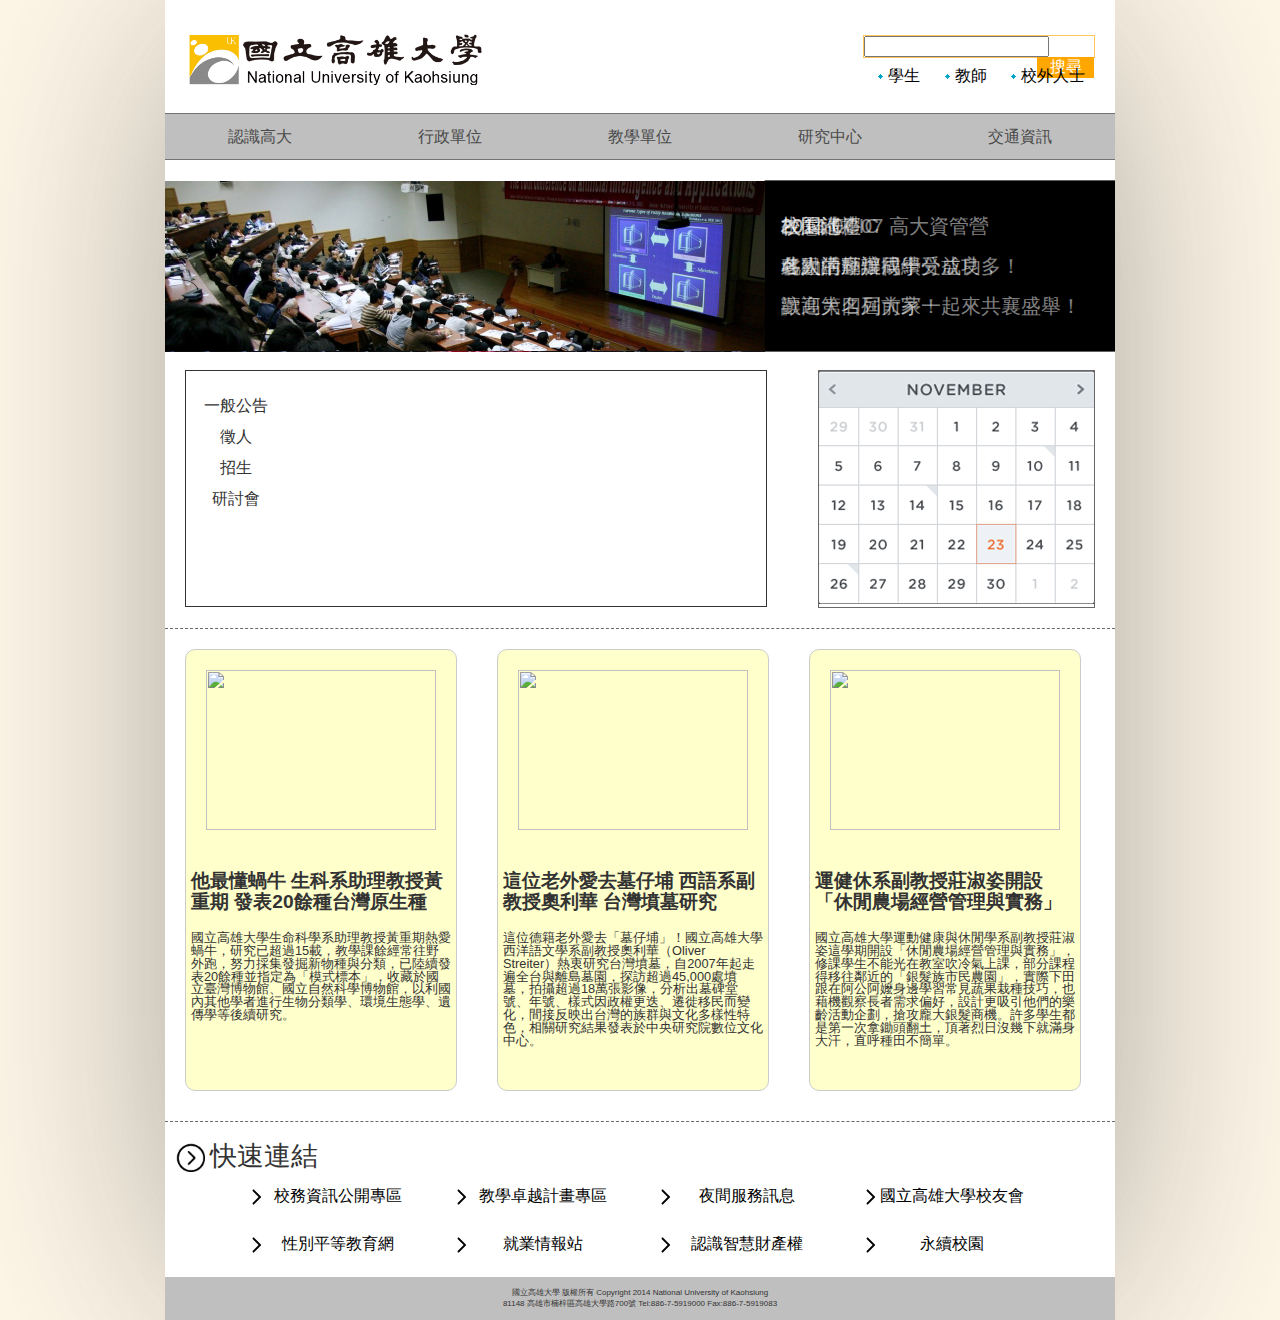
==== commit 9ab6e315: "update" ====
--- a/index.html
+++ b/index.html
@@ -149,6 +149,7 @@
 			Tel:886-7-5919000 Fax:886-7-5919083
 		</span>
 	</div>
+	<div class="clear"></div>
 	</div>
 </body>
 </html>--- a/css/all.css
+++ b/css/all.css
@@ -48,17 +48,26 @@
 	border-collapse: collapse;
 	border-spacing: 0;
 }
+html{
+	background: #FFF7E8;
+}
 .clear{
   clear:both;
 }
 .wrap{
 	width: 950px;
 	margin: auto;
+	-webkit-box-shadow: 0px 5px 240px -70px rgba(102,102,102,0.75);
+	-moz-box-shadow: 0px 5px 240px -70px rgba(102,102,102,0.75);
+	box-shadow: 0px 5px 240px -36px rgba(102,102,102,0.75);
+	background: #fff;
 }
 .left{
 	width: 300px;
+	height: 60px;
 	float: left;
 	margin-top: 25px;
+	margin-left: 20px;
 }
 .logo a{
 	width: 300px;
@@ -72,7 +81,8 @@
 .right{
 	width: 500px;
 	float: right;
-	margin-top: 25px;
+	margin-top: 35px;
+	margin-right: 20px;
 }
 .search{
 	width: 230px;
@@ -96,6 +106,8 @@
 }
 .user ul li{
 	display: inline-block;
+	background: url('../images/icon_03.png') 10px no-repeat;
+	padding-left: 10px;
 }
 .user{
 	width: 500px;
@@ -103,7 +115,6 @@
 	padding: 10px 0 0 0;
 	float: right;
 	text-align: right;
-	margin-top: 10px;
 }
 .user li a{
 	color: black;
@@ -159,16 +170,15 @@
 	width: 930px;
 	height: 170px;
 	position: relative;
+	margin-top: 20px;
 }
 .event .slide{
-	border: 10px solid #fff;
 	position: absolute;
 	top: 0;
 	left: 0;
-	width: 930px;
-	height: 170px;
+	width: 950px;
+	height: 200px;
 	overflow: hidden;
-	text-align: left;
 }
 .event .slide p {
 	width: 329px;
@@ -182,7 +192,7 @@
 	z-index: 5;
 	float: right;
 	color: #fefefe;
-	margin: -20px;
+	margin: 5px;
 	line-height: 2em;
 }
 .img1 {
@@ -431,14 +441,15 @@
 100% {opacity: 1;}
 }
 .announcement{
-	margin-top: 40px;
+	margin-top: 20px;
 }
 .ann_info{
-	width: 600px;
+	width: 580px;
 	height: 215px;
 	float: left;
 	padding-top: 20px;
 	border: 1px solid;
+	margin-left: 20px;
 	
 }
 .ann_info ul li{
@@ -481,11 +492,11 @@
 	padding-top: 10px;
 	background: #FFFFB5;
 	position: relative;
-	
 }
 .calendar{
 	float: right;
 	border: 1px solid #696969;
+	margin-right: 20px;
 }
 .news{
 	margin-bottom: 20px;
@@ -525,10 +536,11 @@
 	display: inline-block;
 }
 .link{	
-	height: 80px;
+	height: 145px;
 	text-align: center;
 	margin-top: 30px;
 	border-top: 1px dashed #696969;
+	padding-left: 10px;
 }
 .link img{
 	float: left;
@@ -557,9 +569,10 @@
 	color: #888888;
 }
 .footer{
-	margin-top: 80px;
 	line-height: 1.42em;
 	font-size: 0.5em;
 	text-align: center;
 	background: #BFBFBF;
+	margin-top: 10px;
+	padding: 10px;
 }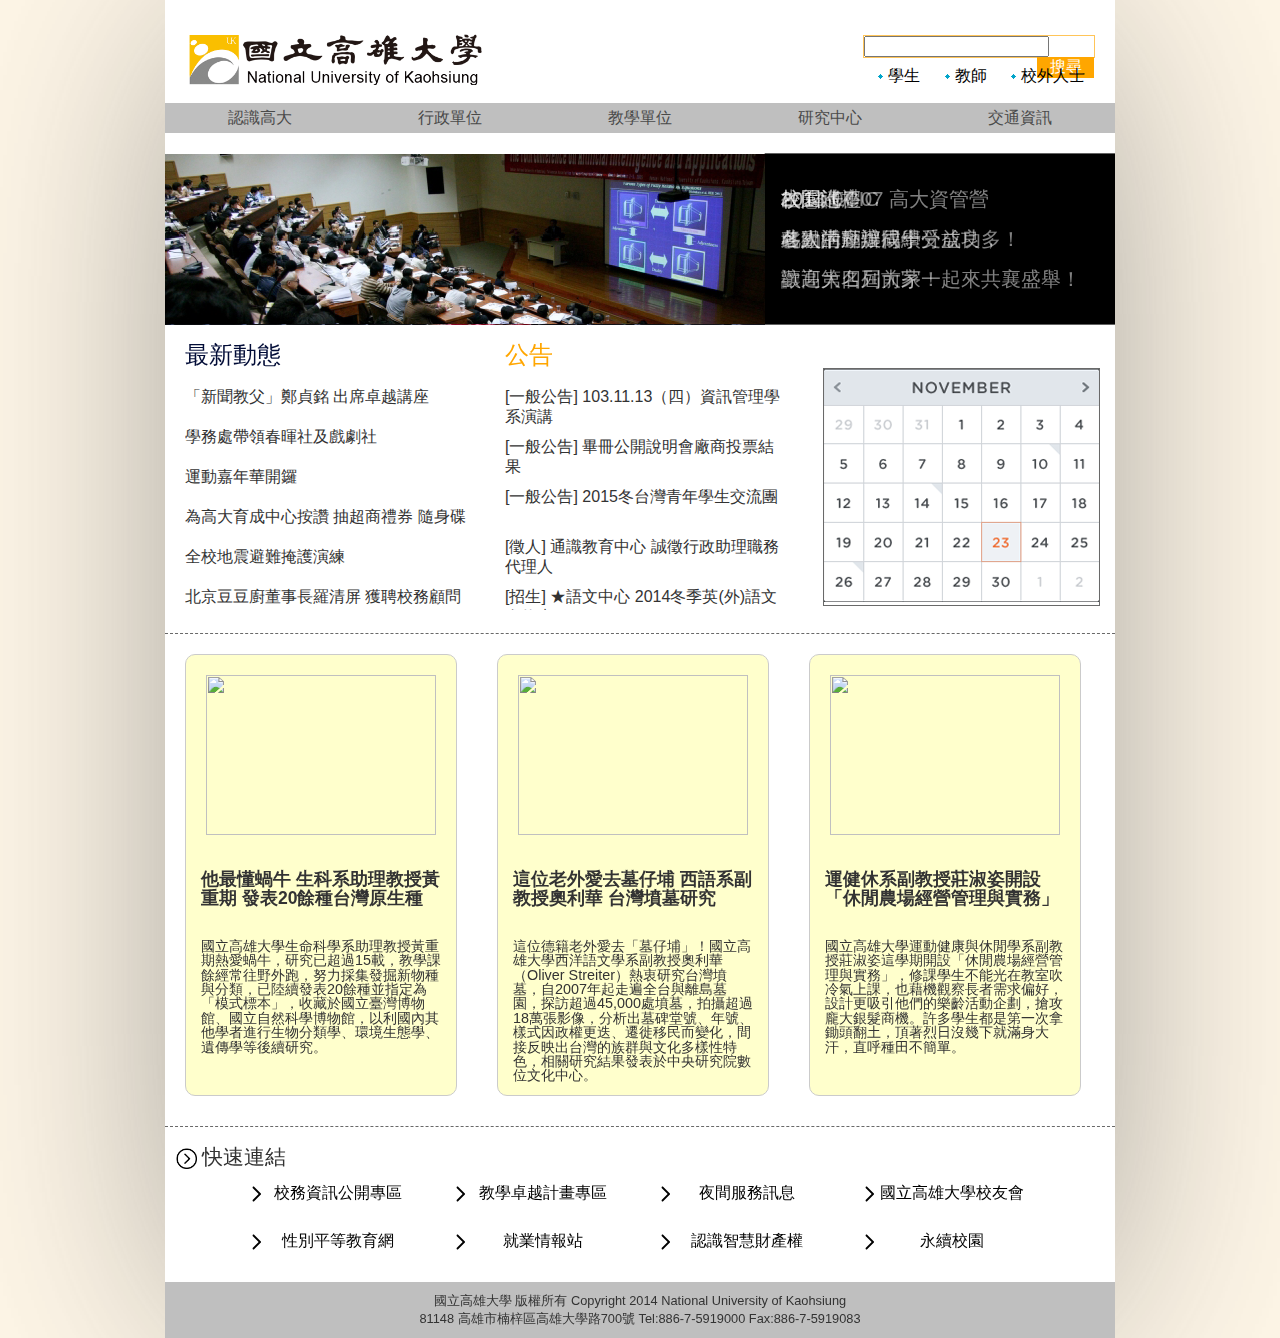
==== commit b24d4ed2: "update" ====
--- a/index.html
+++ b/index.html
@@ -75,33 +75,32 @@
 		</div>
 		<div class="clear"></div>
 		<div class="announcement">
-			<div class="ann_info">
-				<ul>
-					<li><a href="#">一般公告</a>
-					<ul>
-					<li><a href="#">103.11.13(四) 資訊管理系演講</a></li>
-					<li><a href="#">暑假公開說明會廠商投票結果</a></li>
-					<li><a href="#">2015東台灣學生交流團</a></li>
-					<li><a href="#">多益報考報名費優惠網址</a></li>
-					</ul>
-					</li>
-					<li><a href="#">徵人</a>
-					<ul><li><a href="">通識教育中心 誠徵行政助理職務代理人</a></li>
-					<li><a href="#">國立高雄大學管理學院第五任院長第二次公開遴選</a></li>
-					<li><a href="#">國立高雄大學應用數學系誠徵專任助理教授一名</a></li>
-					</ul>
-					</li>
-					<li><a href="#">招生</a>
-					<ul><li><a href="#">★語文中心 2014冬季英(外)語文進修班</a></li>
-					<li><a href="#">西洋語文學系碩士班甄試招生！</a></li>
-					</ul>
-					</li>
-					<li><a href="#">研討會</a>
-					<ul><li><a href="#">歡迎參與11/13 (星期四)中午12:00教師教學增能研習</a></li>
-					<li><a href="#">【研習】UCAN大專校院就業職能平台-教學</a></li>
-					</ul>
-					</li>
-				</ul>
+			<div class="ann1">
+				<h3>最新動態</h3>
+				<div class="post">
+					<span><a href="#">「新聞教父」鄭貞銘 出席卓越講座</a></span>
+					<span><a href="#">學務處帶領春暉社及戲劇社</a></span>
+					<span><a href="#">運動嘉年華開鑼</a></span>
+					<span><a href="#">為高大育成中心按讚 抽超商禮券 隨身碟</a></span>
+					<span><a href="#">全校地震避難掩護演練</a></span>
+					<span><a href="#">北京豆豆廚董事長羅清屏 獲聘校務顧問</a></span>
+					<span><a href="#">高雄大學 路竹高中科學班開班典禮</a></span>
+					<span><a href="#">竹風弦語國樂社期末音樂會</a></span>
+				</div>
+				</div>
+			<div class="ann2">
+				<h3>公告</h3>
+				<div class="ann_info">
+					<span><a href="#">[一般公告] 103.11.13（四）資訊管理學系演講</a></span>
+					<span><a href="#">[一般公告] 畢冊公開說明會廠商投票結果</a></span>
+					<span><a href="#">[一般公告] 2015冬台灣青年學生交流團</a></span>
+					<span><a href="#">[徵人] 通識教育中心 誠徵行政助理職務代理人</a></span>
+					<span><a href="#">[招生] ★語文中心 2014冬季英(外)語文進修班</a></span>
+					<span><a href="#">[一般公告] 多益報考報名費優惠網址。</a></span>
+					<span><a href="#">[一般公告] 國立高雄大學103學年度導生家長連線座談會</a></span>
+					<span><a href="#">[徵人] 國立高雄大學管理學院第五任院長第二次公開遴選</a></span>
+					<span><a href="#">[研討會] 歡迎參與11/13 (星期四)中午12:00教師教學增能研習</a></span>
+				</div>
 			</div>
 			<div class="calendar">
 				<img src="images/calendar.jpg" alt=""  />
@@ -122,7 +121,7 @@
 			<div class="newsbox">
 				<span><a href="http://news.nuk.edu.tw/~adnuk/Images/news/DSCN3979_1_resize_20141008.jpg"><img src="http://news.nuk.edu.tw/~adnuk/Images/news/DSCN3979_1_resize_20141008.jpg" width="270" height="160" alt="" /></a></span>
 				<h2><a href="http://www.nuk.edu.tw/history_detail.php?id=573">運健休系副教授莊淑姿開設「休閒農場經營管理與實務」</a></h2>
-				<p>國立高雄大學運動健康與休閒學系副教授莊淑姿這學期開設「休閒農場經營管理與實務」，修課學生不能光在教室吹冷氣上課，部分課程得移往鄰近的「銀髮族市民農園」，實際下田跟在阿公阿嬤身邊學習常見蔬果栽種技巧，也藉機觀察長者需求偏好，設計更吸引他們的樂齡活動企劃，搶攻龐大銀髮商機。許多學生都是第一次拿鋤頭翻土，頂著烈日沒幾下就滿身大汗，直呼種田不簡單。</p>
+				<p>國立高雄大學運動健康與休閒學系副教授莊淑姿這學期開設「休閒農場經營管理與實務」，修課學生不能光在教室吹冷氣上課，也藉機觀察長者需求偏好，設計更吸引他們的樂齡活動企劃，搶攻龐大銀髮商機。許多學生都是第一次拿鋤頭翻土，頂著烈日沒幾下就滿身大汗，直呼種田不簡單。</p>
 			</div>
 		</div>
 		<div class="clear"></div>
--- a/css/all.css
+++ b/css/all.css
@@ -72,7 +72,7 @@
 .logo a{
 	width: 300px;
 	height: 60px;
-	background: url('../images/logo.png');
+	background: url('../images/logo.png') no-repeat;
 	background-size: 100%;
 	float: left;
 	text-indent:-9999px;
@@ -129,13 +129,11 @@
 	display: inline-block;
 }
 .navigation{
-	height: 40px;
+	height: 30px;
 	text-align: center;
-	margin-top: 25px;
+	margin-top: 15px;
 	background: #BFBFBF;
-	padding-top: 5px;
-	border-top: 1px solid #737373;
-	border-bottom: 1px solid #737373;
+	line-height: 10px;
 }
 .navigation li{
 	width: 190px;
@@ -150,7 +148,7 @@
 	padding: 10px 10px; 
 } 
 .navigation li > a:hover{
-	color: #888888;
+	color: #888;
 }
 .navigation li ul{
 	display: none;
@@ -442,61 +440,81 @@
 }
 .announcement{
 	margin-top: 20px;
+	height: 270px;
+}
+.ann1{
+	margin-left: 20px;
+	height: 270px;
+	float: left;
+}
+.ann1 h3{
+	font-size: 1.5em;
+	width: 300px;
+	color: #020c37;
+}
+.post{
+	width: 300px;
+	height: 233px;
+	background: #dcdcdc;
+	overflow-y: scroll;
+	overflow-x: hidden;
+	float: left;
+	background: #fff;
+	padding-top: 10px;
+}
+.post a{
+	text-decoration: none;
+	line-height: 20px;
+}
+.post a:hover{
+	color: #666;
+}
+.post span{
+	width: 300px;
+	height: 30px;
+	display: block;
+	margin-top: 10px;
+	line-height: 10px;
+}
+.ann2{
+	margin-left: 20px;
+	height: 270px;
+	float: left;
+}
+.ann2 h3{
+	font-size: 1.5em;
+	width: 300px;
+	color: #FFA600;
 }
 .ann_info{
-	width: 580px;
-	height: 215px;
-	float: left;
-	padding-top: 20px;
-	border: 1px solid;
-	margin-left: 20px;
-	
-}
-.ann_info ul li{
-	display: block;
-	position: relative;
-}
-.ann_info ul li a{
-	display: block;
-	text-align: center;
+	width: 300px;
+	height: 233px;
+	background: #dcdcdc;
+	overflow-y: scroll;
+	overflow-x: hidden;
+	float: left;
+	background: #fff;
+	padding-top: 10px;
+}
+.ann_info a{
 	text-decoration: none;
-	width: 100px;
-	height: 31px;
-	line-height: 30px;
-}
-.ann_info ul li ul{
-	display: none;
-	position: absolute;
-	top: 0;
-}
-.ann_info ul li ul li a{
-	width: 400px;
-}
-.ann_info ul li:hover a{
+	line-height: 20px;
+}
+.ann_info a:hover{
+	color: #666;
+}
+.ann_info span{
+	width: 280px;
 	height: 40px;
-	color: #888;
-	text-decoration: none;
-	display: block;
-	background: #FFDA96;
-	padding-top: 10px;
-}
-.ann_info ul li:hover ul{
-	display: block;
-	position: absolute;
-	left: 30%;
-	z-index: 100;
-}
-.ann_info ul li ul li:hover a{
-	color: #888;
-	text-decoration: none;
-	padding-top: 10px;
-	background: #FFFFB5;
-	position: relative;
+	display: block;
+	margin-top: 10px;
+	line-height: 10px;
 }
 .calendar{
 	float: right;
 	border: 1px solid #696969;
-	margin-right: 20px;
+	margin-right: 15px;
+	margin-top: 25px;
 }
 .news{
 	margin-bottom: 20px;
@@ -519,14 +537,13 @@
 	color: #666;
 }
 .newsbox h2{
-	font: bold 1.2em Helvetica, sans-serif;
+	font: bold 1.1em Helvetica, sans-serif;
 	line-height: 1.1em;
-	margin: 15px 0 10px 0;
-	padding: 5px;
+	padding: 15px;
 }
 .newsbox p{
-	font-size: 0.8em;
-	padding: 5px;
+	font-size: 0.9em;
+	padding: 15px;
 }
 .newsbox img{
 	padding: 20px;
@@ -544,13 +561,13 @@
 }
 .link img{
 	float: left;
-	width: 30px;
-	height: 30px;
+	width: 22px;
+	height: 22px;
 	padding-right: 5px;
 }
 .link p{
 	text-align: left;
-	font-size: 1.7em;
+	font-size: 1.3em;
 	margin-top: 20px;
 }
 .link li{
@@ -563,14 +580,14 @@
 	display: block;
 	text-decoration: none;
 	padding: 8px 20px; 
-	background: url('../images/右箭頭.png') 1px no-repeat;
+	background: url('../images/右箭頭.png') 0.5px no-repeat;
 } 
 .link li a:hover{
 	color: #888888;
 }
 .footer{
 	line-height: 1.42em;
-	font-size: 0.5em;
+	font-size: 0.8em;
 	text-align: center;
 	background: #BFBFBF;
 	margin-top: 10px;
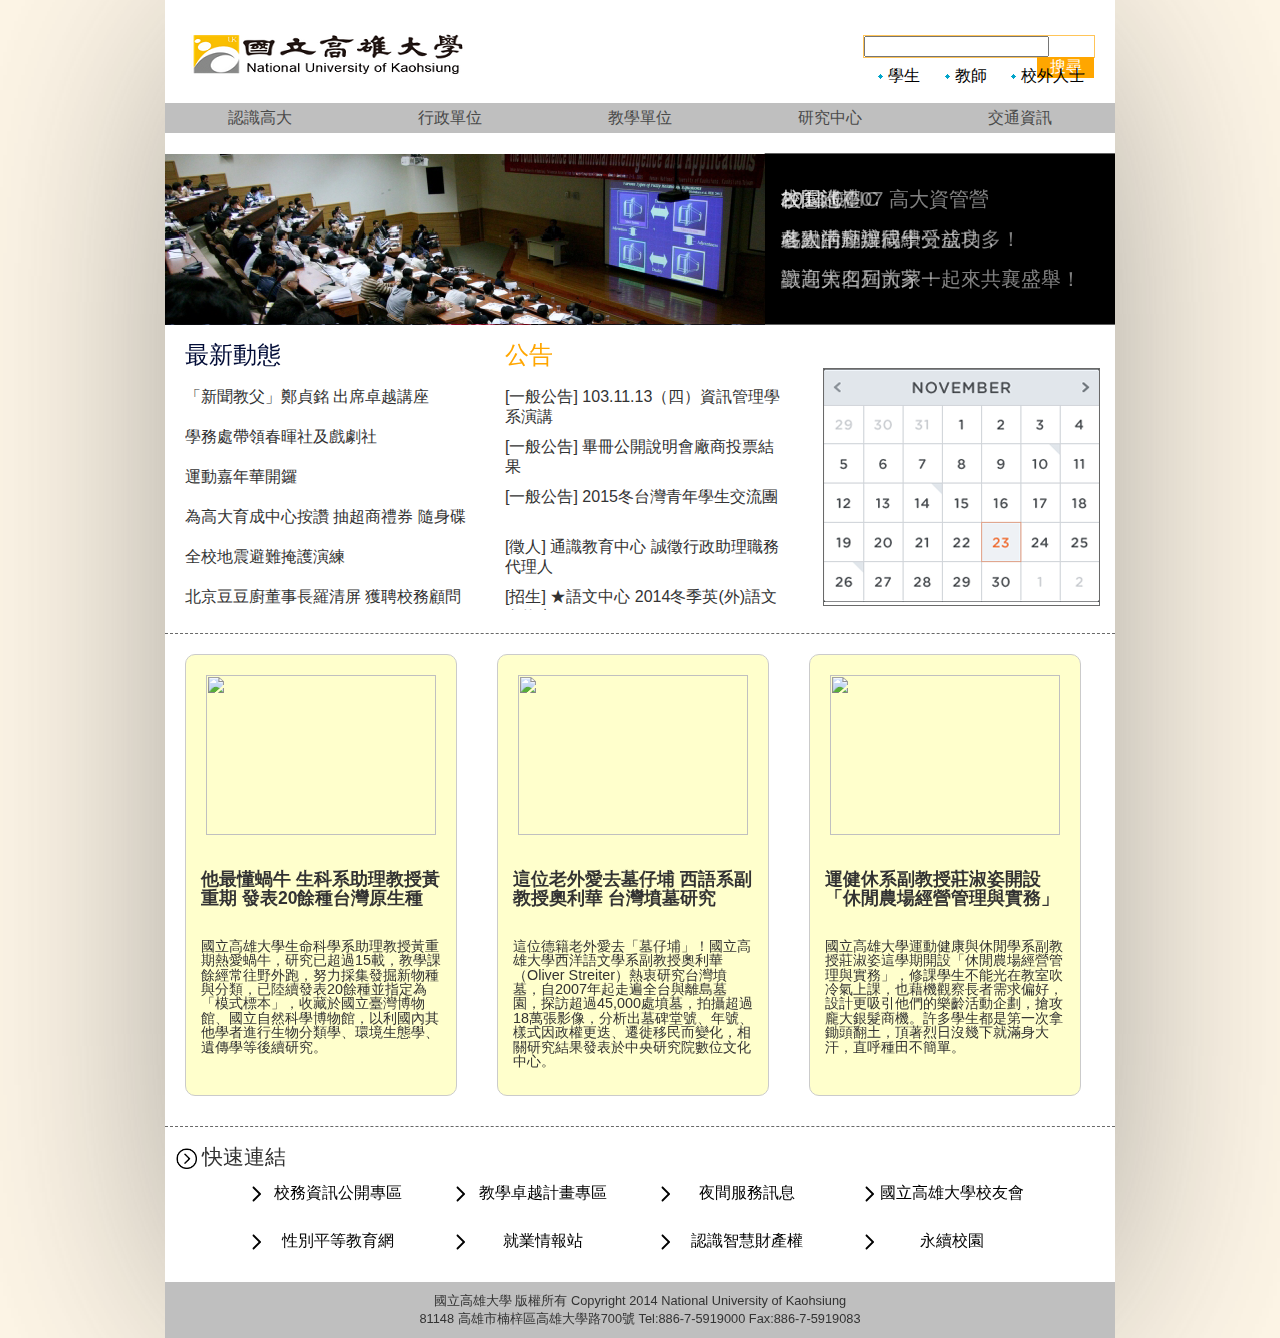
==== commit d6c77d20: "update" ====
--- a/index.html
+++ b/index.html
@@ -9,7 +9,7 @@
 	<div class="wrap">
 	<div class="header">
 		<div class="left">
-			<div class="logo"><h1><a href="http://www.nuk.edu.tw">國立高雄大學</a></h1></div>
+			<div class="logo"><h1><a href="index.html">國立高雄大學</a></h1></div>
 		</div>
 		<div class="right">
 			<div class="search">
@@ -20,9 +20,9 @@
 			</div>
 			<div class="user">
 				<ul>
-					<li><a href="#">學生</a></li>
+					<li><a href="2.html">學生</a></li>
 					<li><a href="#">教師</a></li>
-					<li><a href="#">校外人士</a></li>
+					<li class="enterman"><a href="#">校外人士</a></li>
 				</ul>
 			</div>
 		</div>
@@ -116,7 +116,7 @@
 			<div class="newsbox">
 				<span><a href="http://news.nuk.edu.tw/~adnuk/Images/news/IMG_1823_1_rs1_20141021.jpg"><img src="http://news.nuk.edu.tw/~adnuk/Images/news/IMG_1823_1_rs1_20141021.jpg" width="270" height="160" alt="" /></a></span>
 				<h2><a href="http://www.nuk.edu.tw/history_detail.php?id=574">這位老外愛去墓仔埔 西語系副教授奧利華 台灣墳墓研究</a></h2>
-				<p>這位德籍老外愛去「墓仔埔」！國立高雄大學西洋語文學系副教授奧利華（Oliver Streiter）熱衷研究台灣墳墓，自2007年起走遍全台與離島墓園，探訪超過45,000處墳墓，拍攝超過18萬張影像，分析出墓碑堂號、年號、樣式因政權更迭、遷徙移民而變化，間接反映出台灣的族群與文化多樣性特色，相關研究結果發表於中央研究院數位文化中心。</p>
+				<p>這位德籍老外愛去「墓仔埔」！國立高雄大學西洋語文學系副教授奧利華（Oliver Streiter）熱衷研究台灣墳墓，自2007年起走遍全台與離島墓園，探訪超過45,000處墳墓，拍攝超過18萬張影像，分析出墓碑堂號、年號、樣式因政權更迭、遷徙移民而變化，相關研究結果發表於中央研究院數位文化中心。</p>
 			</div>
 			<div class="newsbox">
 				<span><a href="http://news.nuk.edu.tw/~adnuk/Images/news/DSCN3979_1_resize_20141008.jpg"><img src="http://news.nuk.edu.tw/~adnuk/Images/news/DSCN3979_1_resize_20141008.jpg" width="270" height="160" alt="" /></a></span>
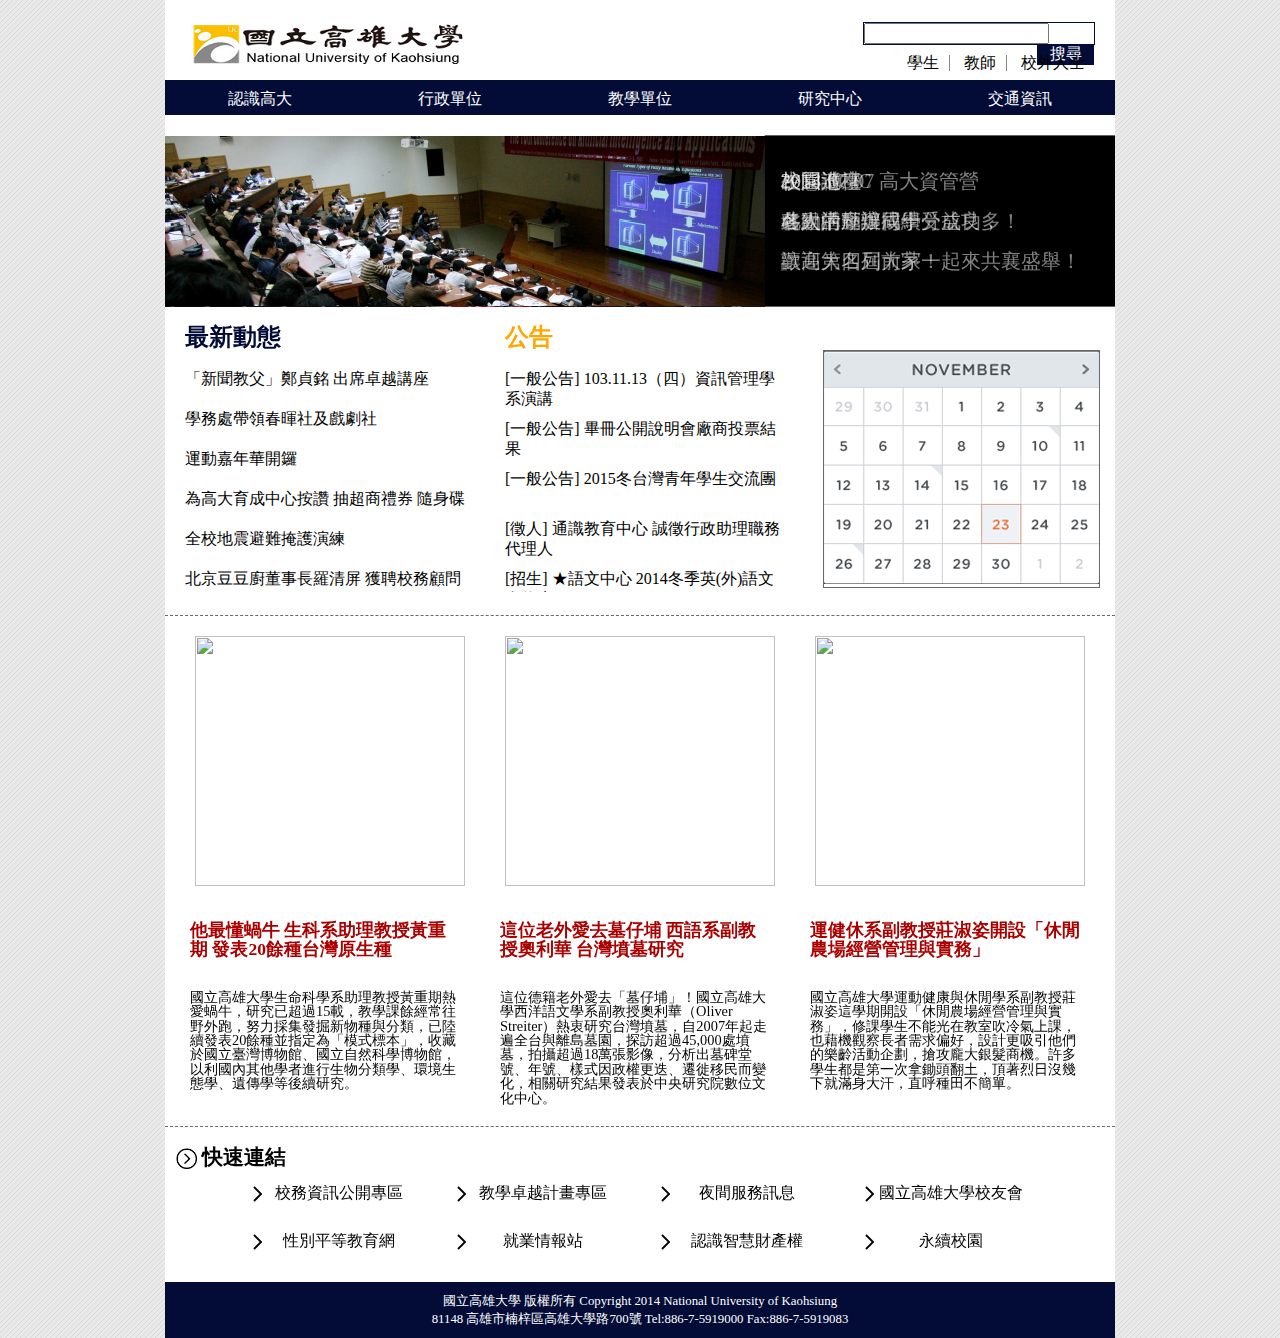
==== commit d8486a2e: "update" ====
--- a/index.html
+++ b/index.html
@@ -109,17 +109,17 @@
 		<div class="clear"></div>
 		<div class="news">
 			<div class="newsbox">
-				<span><a href="http://news.nuk.edu.tw/~adnuk/Images/news/1_20141104.jpg"><img src="http://news.nuk.edu.tw/~adnuk/Images/news/1_20141104.jpg" width="270" height="160" alt="" /></a></span>
+				<span><a href="http://news.nuk.edu.tw/~adnuk/Images/news/1_20141104.jpg"><img src="http://news.nuk.edu.tw/~adnuk/Images/news/1_20141104.jpg" alt="" /></a></span>
 				<h2><a href="http://www.nuk.edu.tw/news_detail.php" />他最懂蝸牛 生科系助理教授黃重期 發表20餘種台灣原生種</a></h2>
 				<p>國立高雄大學生命科學系助理教授黃重期熱愛蝸牛，研究已超過15載，教學課餘經常往野外跑，努力採集發掘新物種與分類，已陸續發表20餘種並指定為「模式標本」，收藏於國立臺灣博物館、國立自然科學博物館，以利國內其他學者進行生物分類學、環境生態學、遺傳學等後續研究。</p>
 			</div>
 			<div class="newsbox">
-				<span><a href="http://news.nuk.edu.tw/~adnuk/Images/news/IMG_1823_1_rs1_20141021.jpg"><img src="http://news.nuk.edu.tw/~adnuk/Images/news/IMG_1823_1_rs1_20141021.jpg" width="270" height="160" alt="" /></a></span>
+				<span><a href="http://news.nuk.edu.tw/~adnuk/Images/news/IMG_1823_1_rs1_20141021.jpg"><img src="http://news.nuk.edu.tw/~adnuk/Images/news/IMG_1823_1_rs1_20141021.jpg" alt="" /></a></span>
 				<h2><a href="http://www.nuk.edu.tw/history_detail.php?id=574">這位老外愛去墓仔埔 西語系副教授奧利華 台灣墳墓研究</a></h2>
 				<p>這位德籍老外愛去「墓仔埔」！國立高雄大學西洋語文學系副教授奧利華（Oliver Streiter）熱衷研究台灣墳墓，自2007年起走遍全台與離島墓園，探訪超過45,000處墳墓，拍攝超過18萬張影像，分析出墓碑堂號、年號、樣式因政權更迭、遷徙移民而變化，相關研究結果發表於中央研究院數位文化中心。</p>
 			</div>
 			<div class="newsbox">
-				<span><a href="http://news.nuk.edu.tw/~adnuk/Images/news/DSCN3979_1_resize_20141008.jpg"><img src="http://news.nuk.edu.tw/~adnuk/Images/news/DSCN3979_1_resize_20141008.jpg" width="270" height="160" alt="" /></a></span>
+				<span><a href="http://news.nuk.edu.tw/~adnuk/Images/news/DSCN3979_1_resize_20141008.jpg"><img src="http://news.nuk.edu.tw/~adnuk/Images/news/DSCN3979_1_resize_20141008.jpg" alt="" /></a></span>
 				<h2><a href="http://www.nuk.edu.tw/history_detail.php?id=573">運健休系副教授莊淑姿開設「休閒農場經營管理與實務」</a></h2>
 				<p>國立高雄大學運動健康與休閒學系副教授莊淑姿這學期開設「休閒農場經營管理與實務」，修課學生不能光在教室吹冷氣上課，也藉機觀察長者需求偏好，設計更吸引他們的樂齡活動企劃，搶攻龐大銀髮商機。許多學生都是第一次拿鋤頭翻土，頂著烈日沒幾下就滿身大汗，直呼種田不簡單。</p>
 			</div>
--- a/css/all.css
+++ b/css/all.css
@@ -22,8 +22,7 @@
 	font-size: 100%;
 	font: inherit;
 	vertical-align: baseline;
-	font-family: Verdana, Arial,"微軟正黑體", "新細明體", sans-serif;
-	color: #333333;
+	font-family: 微軟正黑體;
 }
 /* HTML5 display-role reset for older browsers */
 article, aside, details, figcaption, figure, 
@@ -49,7 +48,7 @@
 	border-spacing: 0;
 }
 html{
-	background: #FFF7E8;
+	background: url(../images/bg.gif);
 }
 .clear{
   clear:both;
@@ -57,22 +56,26 @@
 .wrap{
 	width: 950px;
 	margin: auto;
-	-webkit-box-shadow: 0px 5px 240px -70px rgba(102,102,102,0.75);
-	-moz-box-shadow: 0px 5px 240px -70px rgba(102,102,102,0.75);
-	box-shadow: 0px 5px 240px -36px rgba(102,102,102,0.75);
+	//-webkit-box-shadow: 0px 5px 240px -70px rgba(102,102,102,0.75);
+	//-moz-box-shadow: 0px 5px 240px -70px rgba(102,102,102,0.75);
+	//box-shadow: 0px 5px 240px -36px rgba(102,102,102,0.75);
 	background: #fff;
 }
 .left{
 	width: 300px;
+	//height: 60px;
+	float: left;
+	margin-top: 15px;
+	margin-left: 20px;
+}
+.header{
+	height: 50px;
+
+}
+.logo a{
+	width: 300px;
 	height: 60px;
-	float: left;
-	margin-top: 25px;
-	margin-left: 20px;
-}
-.logo a{
-	width: 300px;
-	height: 60px;
-	background: url('../images/logo.png') no-repeat;
+	background: url('../images/logo.png');
 	background-size: 100%;
 	float: left;
 	text-indent:-9999px;
@@ -81,20 +84,20 @@
 .right{
 	width: 500px;
 	float: right;
-	margin-top: 35px;
+	margin-top: 22px;
 	margin-right: 20px;
 }
 .search{
 	width: 230px;
 	height: 21px;
 	float: right;
-	border: 1px solid #FFC559;
+	border: 1px solid #020c37;
 }
 .input{
 	float: left;
 }
 .input a{
-	background: #FFA600;
+	background: #020c37;
 	display: block;
 	color: white;
 	width: 57px;
@@ -106,8 +109,11 @@
 }
 .user ul li{
 	display: inline-block;
-	background: url('../images/icon_03.png') 10px no-repeat;
-	padding-left: 10px;
+	//background: url('../images/icon.gif') 10px no-repeat;
+	border-right: 1px solid #888;
+}
+.enterman{
+	border-right: none !important ;
 }
 .user{
 	width: 500px;
@@ -131,9 +137,12 @@
 .navigation{
 	height: 30px;
 	text-align: center;
-	margin-top: 15px;
-	background: #BFBFBF;
-	line-height: 10px;
+	margin-top: 5px;
+	background: #020c37;
+	padding-top: 5px;
+	//border-top: 1px solid #737373;
+	//border-bottom: 1px solid #737373;
+	line-height: 8px;
 }
 .navigation li{
 	width: 190px;
@@ -142,22 +151,22 @@
 	position: relative;
 }
 .navigation li a{
-	color: #4a4a4a;
+	color: #fff;
 	display: block;
 	text-decoration: none;
 	padding: 10px 10px; 
 } 
 .navigation li > a:hover{
-	color: #888;
+	color: #666;
 }
 .navigation li ul{
 	display: none;
 	float: left;
 	left: 0;
-	margin: 0;
+	margin-top: 2px;
 	list-style: none;
 	position: absolute;
-	background: #E8E8E8;
+	background: #aaa;
 	z-index: 50;
 }
 .navigation li:hover > ul{
@@ -451,6 +460,7 @@
 	font-size: 1.5em;
 	width: 300px;
 	color: #020c37;
+	font-weight: bold;
 }
 .post{
 	width: 300px;
@@ -465,6 +475,7 @@
 .post a{
 	text-decoration: none;
 	line-height: 20px;
+	color: black;
 }
 .post a:hover{
 	color: #666;
@@ -485,6 +496,7 @@
 	font-size: 1.5em;
 	width: 300px;
 	color: #FFA600;
+	font-weight: bold;
 }
 .ann_info{
 	width: 300px;
@@ -499,6 +511,7 @@
 .ann_info a{
 	text-decoration: none;
 	line-height: 20px;
+	color: black;
 }
 .ann_info a:hover{
 	color: #666;
@@ -522,16 +535,16 @@
 	border-top: 1px dashed #696969;
 }
 .newsbox{
-	width: 270px;
-	height: 440px;
-	float: left;
-	margin: 20px 20px 0;
-	background: #ffffcc;
-	border: 1px solid #cbcbcb;
-	border-radius: 10px 10px 10px 10px;
+	width: 300px;
+	height: 480px;
+	float: left;
+	margin-left: 10px;
+	//background: #e0ffff;
+	//border: 1px solid #cbcbcb;
 }
 .newsbox a{
 	text-decoration: none;
+	color: #aa0000;	
 }
 .newsbox a:hover{
 	color: #666;
@@ -539,6 +552,7 @@
 .newsbox h2{
 	font: bold 1.1em Helvetica, sans-serif;
 	line-height: 1.1em;
+	//margin: 0 0 10px 0;
 	padding: 15px;
 }
 .newsbox p{
@@ -547,7 +561,8 @@
 }
 .newsbox img{
 	padding: 20px;
-	width: 230px;
+	width: 270px;
+	height: 250px;
 }
 .link ul li{
 	display: inline-block;
@@ -558,6 +573,7 @@
 	margin-top: 30px;
 	border-top: 1px dashed #696969;
 	padding-left: 10px;
+	position: relative;
 }
 .link img{
 	float: left;
@@ -569,6 +585,7 @@
 	text-align: left;
 	font-size: 1.3em;
 	margin-top: 20px;
+	font-weight: bold;
 }
 .link li{
 	width: 200px;
@@ -580,7 +597,7 @@
 	display: block;
 	text-decoration: none;
 	padding: 8px 20px; 
-	background: url('../images/右箭頭.png') 0.5px no-repeat;
+	background: url('../images/arrow.png') 0.5px no-repeat;
 } 
 .link li a:hover{
 	color: #888888;
@@ -589,7 +606,161 @@
 	line-height: 1.42em;
 	font-size: 0.8em;
 	text-align: center;
-	background: #BFBFBF;
+	background: #020c37;
 	margin-top: 10px;
 	padding: 10px;
+	color: #fff;
+	position: relative;
+　	margin-top: -100px;
+}
+.important{
+	width: 600px;
+	float: left;
+	background-color: #F5FFFA;
+	padding-top: 5px;
+	margin-top: 13px;
+	margin-left: 10px;
+	padding-left: 10px;
+	padding-bottom: 5px;
+}
+.important span{
+	width: 600px;
+	font-size: 22px;
+	font-weight: bold;
+	position: relative;
+	float: left;
+	margin-bottom: 10px;
+	color: #009FCC;
+}
+.time{
+	width: 180px;
+	position: relative;
+	float: left;
+	//background: #EEFFBB;
+}
+.time li{
+	font-size: 18px;
+	line-height: 30px;
+	border-bottom: 1px solid #000;
+}
+.schedule{
+	width: 400px;
+	position: relative;
+	float: left;
+	//background-color: #9999FF;
+}
+.schedule li{
+	font-size: 18px;
+	line-height: 30px;
+	border-bottom: 1px solid #000;
+}
+.schedule li a{
+	text-decoration: none;
+	color: #000;
+}
+.schedule li a:hover{
+	color: #0000CC;
+}
+.usual_link{
+	width: 300px;
+	//height: 60px;
+	//border-style: double;
+	//border-width: 1px;
+	//border-color: #000;
+	float: right;
+	margin-right: 10px;
+	margin-top: 10px;
+	padding-bottom: 13px;
+	background-color: #ffffcc;
+}
+.usual_link p{
+	font-size: 22px;
+	position: relative;
+	float: left;
+	margin-top: 10px;
+	margin-left: 10px;
+	font-weight: bold;
+	color: #FFAA33;
+}
+.usual_link ul{
+	width: 230px;
+	position: relative;
+	float: left;
+	margin-left: 50px;
+	margin-bottom: 20px;
+	
+}
+.usual_link ul li{
+	width: 195px;
+	position: relative;
+	float: left;
+	font-size: 18px;
+	margin-top: 20px;
+}
+.usual_link ul li a{
+	position: relative;
+	float: left;
+	text-decoration: none;
+	color: #000;
+	padding-left: 15px;
+	background: url('../images/icon.gif') 0.5px no-repeat; 
+}
+.usual_link li a:hover{
+	color: #888888;
+}
+.id{
+	height: 30px;
+	position: relative;
+	float: left;
+	//background-color: #888;
+	margin-top: 20px;
+	margin-left: 12px;
+}
+.id span{
+	font-size: 30px;
+	color: #888888;
+	font-weight: bold;
+	
+}
+.frame{
+	width: 930px;
+	height: 300px;
+	margin: 0 auto;
+	margin-top: 15px;
+	padding-top: 10px;
+	//background-color: #00BBFF;
+	border-top: 1px dashed #000;
+}
+.bar{
+	position: relative;
+	float: left;
+	width: 300px;
+	//background-color: #FFFF00;
+	margin-left: 10px;
+}
+.bar img{
+	position: relative;
+	width: 185px;
+}
+.bar ul{
+	position: relative;
+	float: left;
+	margin-top: 5px;
+	margin-left: 5px;
+	list-style-position: inside;
+	list-style-image: url(../images/icon.gif);
+	//background-color: #33FF33;
+
+}
+.bar li{
+	width: 280px;
+	position: relative;
+	float: left;
+	line-height: 3em;
+	padding-left: 1px;
+	font-size: 16px;
+}
+.bar li a{
+	text-decoration: none;
+	color: #000;
 }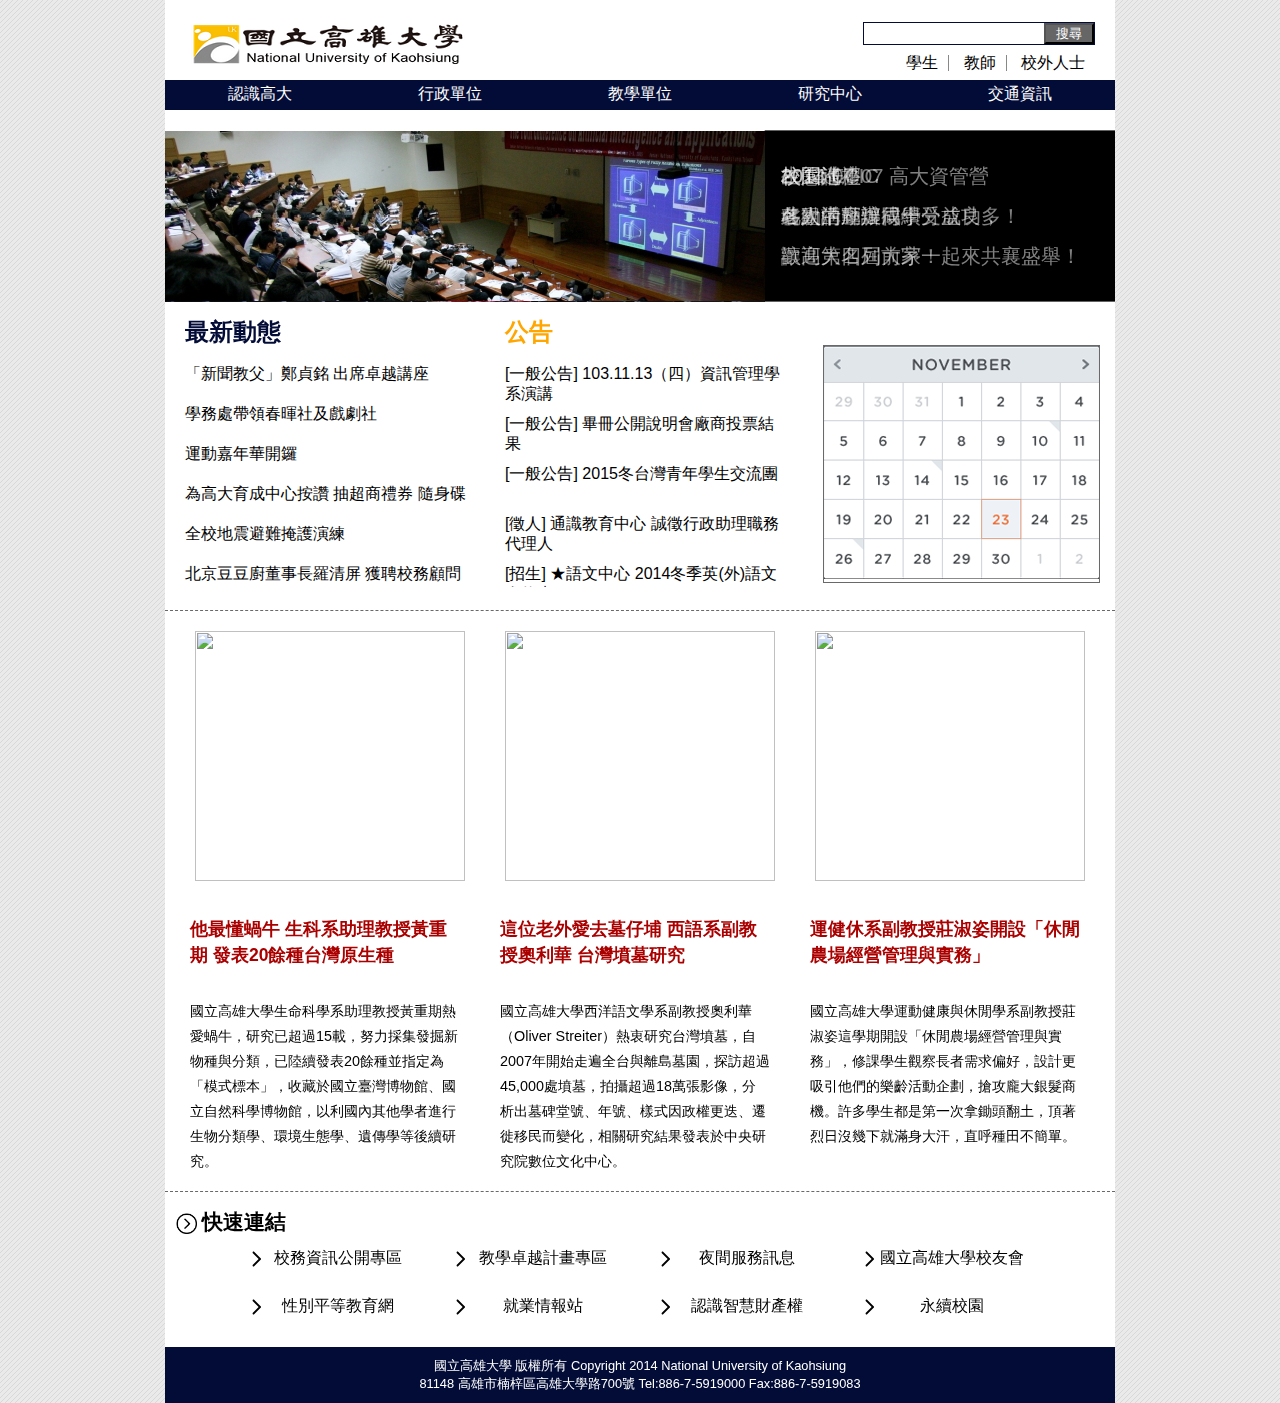
==== commit 9b478151: "final" ====
--- a/index.html
+++ b/index.html
@@ -1,4 +1,4 @@
-<!DOCTYPE html>
+﻿<!DOCTYPE html>
 <html lang="en">
 <head>
 	<meta charset="utf-8">
@@ -15,7 +15,7 @@
 			<div class="search">
 				<div class="input">
 					<input type="text" name="search" >
-					<a href="#">搜尋</a>
+					<input type="submit" name="search_submit" value="搜尋">
 				</div>
 			</div>
 			<div class="user">
@@ -111,17 +111,17 @@
 			<div class="newsbox">
 				<span><a href="http://news.nuk.edu.tw/~adnuk/Images/news/1_20141104.jpg"><img src="http://news.nuk.edu.tw/~adnuk/Images/news/1_20141104.jpg" alt="" /></a></span>
 				<h2><a href="http://www.nuk.edu.tw/news_detail.php" />他最懂蝸牛 生科系助理教授黃重期 發表20餘種台灣原生種</a></h2>
-				<p>國立高雄大學生命科學系助理教授黃重期熱愛蝸牛，研究已超過15載，教學課餘經常往野外跑，努力採集發掘新物種與分類，已陸續發表20餘種並指定為「模式標本」，收藏於國立臺灣博物館、國立自然科學博物館，以利國內其他學者進行生物分類學、環境生態學、遺傳學等後續研究。</p>
+				<p>國立高雄大學生命科學系助理教授黃重期熱愛蝸牛，研究已超過15載，努力採集發掘新物種與分類，已陸續發表20餘種並指定為「模式標本」，收藏於國立臺灣博物館、國立自然科學博物館，以利國內其他學者進行生物分類學、環境生態學、遺傳學等後續研究。</p>
 			</div>
 			<div class="newsbox">
 				<span><a href="http://news.nuk.edu.tw/~adnuk/Images/news/IMG_1823_1_rs1_20141021.jpg"><img src="http://news.nuk.edu.tw/~adnuk/Images/news/IMG_1823_1_rs1_20141021.jpg" alt="" /></a></span>
 				<h2><a href="http://www.nuk.edu.tw/history_detail.php?id=574">這位老外愛去墓仔埔 西語系副教授奧利華 台灣墳墓研究</a></h2>
-				<p>這位德籍老外愛去「墓仔埔」！國立高雄大學西洋語文學系副教授奧利華（Oliver Streiter）熱衷研究台灣墳墓，自2007年起走遍全台與離島墓園，探訪超過45,000處墳墓，拍攝超過18萬張影像，分析出墓碑堂號、年號、樣式因政權更迭、遷徙移民而變化，相關研究結果發表於中央研究院數位文化中心。</p>
+				<p>國立高雄大學西洋語文學系副教授奧利華（Oliver Streiter）熱衷研究台灣墳墓，自2007年開始走遍全台與離島墓園，探訪超過45,000處墳墓，拍攝超過18萬張影像，分析出墓碑堂號、年號、樣式因政權更迭、遷徙移民而變化，相關研究結果發表於中央研究院數位文化中心。</p>
 			</div>
 			<div class="newsbox">
 				<span><a href="http://news.nuk.edu.tw/~adnuk/Images/news/DSCN3979_1_resize_20141008.jpg"><img src="http://news.nuk.edu.tw/~adnuk/Images/news/DSCN3979_1_resize_20141008.jpg" alt="" /></a></span>
 				<h2><a href="http://www.nuk.edu.tw/history_detail.php?id=573">運健休系副教授莊淑姿開設「休閒農場經營管理與實務」</a></h2>
-				<p>國立高雄大學運動健康與休閒學系副教授莊淑姿這學期開設「休閒農場經營管理與實務」，修課學生不能光在教室吹冷氣上課，也藉機觀察長者需求偏好，設計更吸引他們的樂齡活動企劃，搶攻龐大銀髮商機。許多學生都是第一次拿鋤頭翻土，頂著烈日沒幾下就滿身大汗，直呼種田不簡單。</p>
+				<p>國立高雄大學運動健康與休閒學系副教授莊淑姿這學期開設「休閒農場經營管理與實務」，修課學生觀察長者需求偏好，設計更吸引他們的樂齡活動企劃，搶攻龐大銀髮商機。許多學生都是第一次拿鋤頭翻土，頂著烈日沒幾下就滿身大汗，直呼種田不簡單。</p>
 			</div>
 		</div>
 		<div class="clear"></div>
--- a/css/all.css
+++ b/css/all.css
@@ -1,4 +1,4 @@
-/* http://meyerweb.com/eric/tools/css/reset/ 
+﻿/* http://meyerweb.com/eric/tools/css/reset/ 
    v2.0 | 20110126
    License: none (public domain)
 */
@@ -22,7 +22,7 @@
 	font-size: 100%;
 	font: inherit;
 	vertical-align: baseline;
-	font-family: 微軟正黑體;
+	font-family: Verdana, Arial,"微軟正黑體", "新細明體", sans-serif;
 }
 /* HTML5 display-role reset for older browsers */
 article, aside, details, figcaption, figure, 
@@ -93,19 +93,25 @@
 	float: right;
 	border: 1px solid #020c37;
 }
-.input{
-	float: left;
-}
-.input a{
-	background: #020c37;
-	display: block;
-	color: white;
-	width: 57px;
-	height: 19px;
-	padding-top: 2px;
-	text-decoration: none;
-	text-align: center;
-	float: right;
+.search input[type="text"]{
+	height: 21px;
+	width: 180px;
+	position: relative;
+	float: left;
+	border:0;
+	margin:0;
+	padding:0; 
+}
+.search input[type="submit"]{
+	height: 21px;
+	width: 50px;
+	position: relative;
+	float: left;
+	background-color: #666;
+	border:1;
+	margin:0;
+	padding:0;
+	color: #fff;
 }
 .user ul li{
 	display: inline-block;
@@ -139,7 +145,7 @@
 	text-align: center;
 	margin-top: 5px;
 	background: #020c37;
-	padding-top: 5px;
+	//padding-top: 5px;
 	//border-top: 1px solid #737373;
 	//border-bottom: 1px solid #737373;
 	line-height: 8px;
@@ -158,12 +164,14 @@
 } 
 .navigation li > a:hover{
 	color: #666;
+	background-color:orange;
+	height: 10px;
 }
 .navigation li ul{
 	display: none;
 	float: left;
 	left: 0;
-	margin-top: 2px;
+	top:30px;
 	list-style: none;
 	position: absolute;
 	background: #aaa;
@@ -536,7 +544,7 @@
 }
 .newsbox{
 	width: 300px;
-	height: 480px;
+	height: 550px;
 	float: left;
 	margin-left: 10px;
 	//background: #e0ffff;
@@ -551,13 +559,14 @@
 }
 .newsbox h2{
 	font: bold 1.1em Helvetica, sans-serif;
-	line-height: 1.1em;
+	line-height: 1.5em;
 	//margin: 0 0 10px 0;
 	padding: 15px;
 }
 .newsbox p{
 	font-size: 0.9em;
 	padding: 15px;
+	line-height: 25px;
 }
 .newsbox img{
 	padding: 20px;
@@ -609,9 +618,7 @@
 	background: #020c37;
 	margin-top: 10px;
 	padding: 10px;
-	color: #fff;
-	position: relative;
-　	margin-top: -100px;
+	color: white;
 }
 .important{
 	width: 600px;
@@ -724,7 +731,7 @@
 }
 .frame{
 	width: 930px;
-	height: 300px;
+	//height: 500px;
 	margin: 0 auto;
 	margin-top: 15px;
 	padding-top: 10px;
@@ -734,9 +741,23 @@
 .bar{
 	position: relative;
 	float: left;
-	width: 300px;
+	width: 280px;
 	//background-color: #FFFF00;
-	margin-left: 10px;
+	margin-left: 30px;
+}
+.more{
+	height: 20px;
+	width: 300px;
+	position: relative;
+	float: left;
+	margin-left: 140px;
+}
+.more a{
+	text-decoration: none;
+	color: #000;
+}
+.more a:hover{
+	color: orange;
 }
 .bar img{
 	position: relative;
@@ -763,4 +784,7 @@
 .bar li a{
 	text-decoration: none;
 	color: #000;
+}
+.bar li a:hover{
+	color: orange;
 }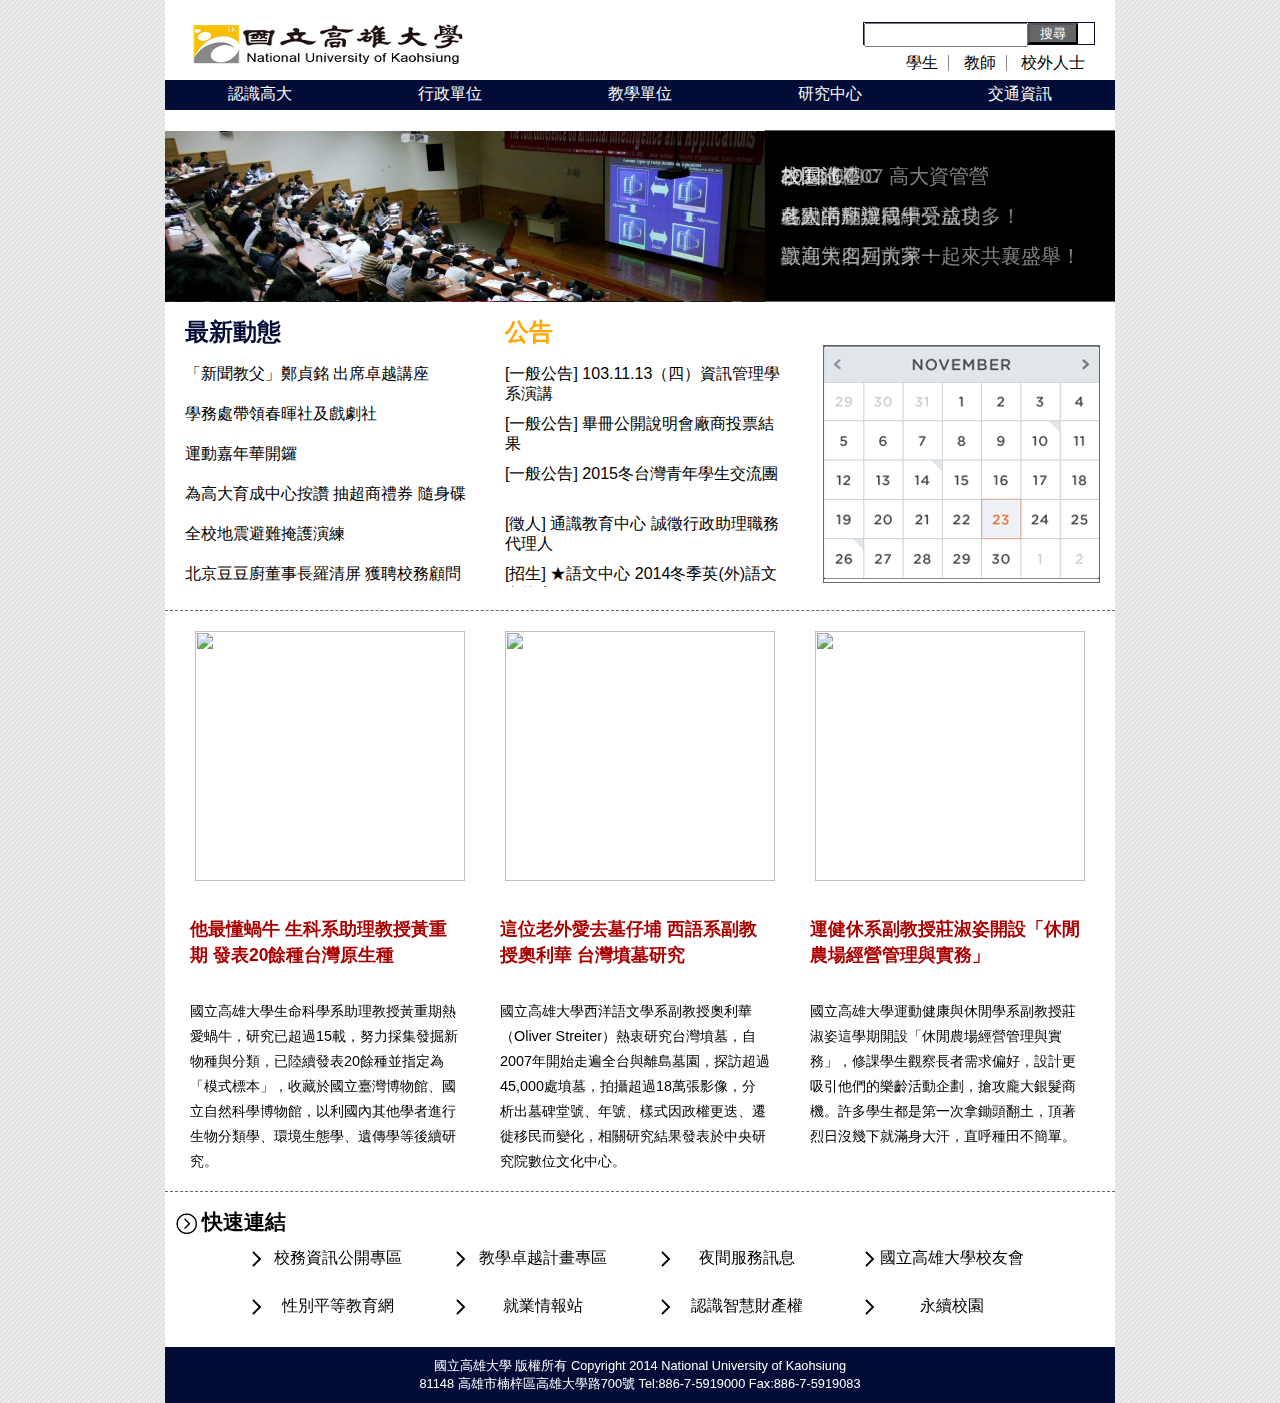
==== commit d51f41fb: "final1" ====
--- a/index.html
+++ b/index.html
@@ -3,7 +3,7 @@
 <head>
 	<meta charset="utf-8">
 	<title>國立高雄大學</title>
-	<link rel="stylesheet" href="css/all.css">
+	<link rel="stylesheet" href="css/all2.css">
 </head>
 <body>
 	<div class="wrap">
--- a/css/all2.css
+++ b/css/all2.css
@@ -0,0 +1,801 @@
+﻿/* http://meyerweb.com/eric/tools/css/reset/ 
+   v2.0 | 20110126
+   License: none (public domain)
+*/
+
+html, body, div, span, applet, object, iframe,
+h1, h2, h3, h4, h5, h6, p, blockquote, pre,
+a, abbr, acronym, address, big, cite, code,
+del, dfn, em, img, ins, kbd, q, s, samp,
+small, strike, strong, sub, sup, tt, var,
+b, u, i, center,
+dl, dt, dd, ol, ul, li,
+fieldset, form, label, legend,
+table, caption, tbody, tfoot, thead, tr, th, td,
+article, aside, canvas, details, embed, 
+figure, figcaption, footer, header, hgroup, 
+menu, nav, output, ruby, section, summary,
+time, mark, audio, video {
+	margin: 0;
+	padding: 0;
+	border: 0;
+	font-size: 100%;
+	font: inherit;
+	vertical-align: baseline;
+	font-family: Verdana, Arial,"微軟正黑體", "新細明體", sans-serif;
+}
+/* HTML5 display-role reset for older browsers */
+article, aside, details, figcaption, figure, 
+footer, header, hgroup, menu, nav, section {
+	display: block;
+}
+body {
+	line-height: 1;
+}
+ol, ul {
+	list-style: none;
+}
+blockquote, q {
+	quotes: none;
+}
+blockquote:before, blockquote:after,
+q:before, q:after {
+	content: '';
+	content: none;
+}
+table {
+	border-collapse: collapse;
+	border-spacing: 0;
+}
+html{
+	background: url(../images/bg.gif);
+}
+.clear{
+  clear:both;
+}
+.wrap{
+	width: 950px;
+	margin: auto;
+	//-webkit-box-shadow: 0px 5px 240px -70px rgba(102,102,102,0.75);
+	//-moz-box-shadow: 0px 5px 240px -70px rgba(102,102,102,0.75);
+	//box-shadow: 0px 5px 240px -36px rgba(102,102,102,0.75);
+	background: #fff;
+}
+.left{
+	width: 300px;
+	//height: 60px;
+	float: left;
+	margin-top: 15px;
+	margin-left: 20px;
+}
+.header{
+	height: 50px;
+
+}
+.logo a{
+	width: 300px;
+	height: 60px;
+	background: url('../images/logo.png');
+	background-size: 100%;
+	float: left;
+	text-indent:-9999px;
+	display: block;
+}
+.right{
+	width: 500px;
+	float: right;
+	margin-top: 22px;
+	margin-right: 20px;
+}
+.search{
+	width: 230px;
+	height: 21px;
+	float: right;
+	border: 1px solid #020c37;
+}
+.search input[type="text"]{
+	height: 21px;
+	width: 180px;
+	position: relative;
+	float: left;
+<<<<<<< HEAD
+	border:0;
+	margin:0;
+	padding:0; 
+=======
+	width: 230px;
+}
+.input input[type="text"]{
+	width: 160px;
+	height: 20px;
+>>>>>>> origin/gh-pages
+}
+.search input[type="submit"]{
+	height: 21px;
+	width: 50px;
+	position: relative;
+	float: left;
+	background-color: #666;
+	border:1;
+	margin:0;
+	padding:0;
+	color: #fff;
+}
+.user ul li{
+	display: inline-block;
+	//background: url('../images/icon.gif') 10px no-repeat;
+	border-right: 1px solid #888;
+}
+.enterman{
+	border-right: none !important ;
+}
+.user{
+	width: 500px;
+	height: 20px;
+	padding: 10px 0 0 0;
+	float: right;
+	text-align: right;
+}
+.user li a{
+	color: black;
+	display: block;
+	padding: 0 10px 0 10px;
+	text-decoration: none; 
+} 
+.user li a:hover{
+	color: #888888;
+}
+.navigation ul li{
+	display: inline-block;
+}
+.navigation{
+	height: 30px;
+	text-align: center;
+	margin-top: 5px;
+	background: #020c37;
+	//padding-top: 5px;
+	//border-top: 1px solid #737373;
+	//border-bottom: 1px solid #737373;
+	line-height: 8px;
+}
+.navigation li{
+	width: 190px;
+	height: 30px;
+	float: left;
+	position: relative;
+}
+.navigation li a{
+	color: #fff;
+	display: block;
+	text-decoration: none;
+	padding: 10px 10px; 
+} 
+.navigation li > a:hover{
+	color: #666;
+	background-color:orange;
+	height: 10px;
+}
+.navigation li ul{
+	display: none;
+	float: left;
+	left: 0;
+	top:30px;
+	list-style: none;
+	position: absolute;
+	background: #aaa;
+	z-index: 50;
+}
+.navigation li:hover > ul{
+	display: block;
+
+}
+.event{	
+	width: 930px;
+	height: 170px;
+	position: relative;
+	margin-top: 20px;
+}
+.event .slide{
+	position: absolute;
+	top: 0;
+	left: 0;
+	width: 950px;
+	height: 200px;
+	overflow: hidden;
+}
+.event .slide p {
+	width: 329px;
+	height: 169px;
+	opacity: 0.5;
+	right: 0;
+	bottom: 0;
+	font-size: 20px;
+	text-align: left;
+	position: absolute;
+	z-index: 5;
+	float: right;
+	color: #fefefe;
+	margin: 5px;
+	line-height: 2em;
+}
+.img1 {
+		animation: img1 40s infinite;
+		-o-animation: img1 40s infinite;
+		-moz-animation: img1 40s infinite;
+		-webkit-animation: img1 40s infinite;
+	}
+
+@-webkit-keyframes img1 {
+0% {opacity: 0;}
+10% {opacity: 1;}
+20% {opacity: 1;}
+30% {opacity: 0;}
+40% {opacity: 0;}
+50% {opacity: 0;}
+60% {opacity: 0;}
+70% {opacity: 0;}
+80% {opacity: 0;}
+90% {opacity: 0;}
+100% {opacity: 0;}
+}
+
+@keyframes img1 {
+0% {opacity: 0;}
+10% {opacity: 1;}
+20% {opacity: 1;}
+30% {opacity: 0;}
+40% {opacity: 0;}
+50% {opacity: 0;}
+60% {opacity: 0;}
+70% {opacity: 0;}
+80% {opacity: 0;}
+90% {opacity: 0;}
+100% {opacity: 0;}
+}
+
+@-moz-keyframes img1 {
+0% {opacity: 0;}
+10% {opacity: 1;}
+20% {opacity: 1;}
+30% {opacity: 0;}
+40% {opacity: 0;}
+50% {opacity: 0;}
+60% {opacity: 0;}
+70% {opacity: 0;}
+80% {opacity: 0;}
+90% {opacity: 0;}
+100% {opacity: 0;}
+}
+
+	.img2 {
+		animation: img2 40s infinite;
+		-o-animation: img2 40s infinite;
+		-moz-animation: img2 40s infinite;
+		-webkit-animation: img2 40s infinite;
+	}
+
+	.img3 {
+		animation: img3 40s infinite;
+		-o-animation: img3 40s infinite;
+		-moz-animation: img3 40s infinite;
+		-webkit-animation: img3 40s infinite;
+	}
+	.img4 {
+		animation: img4 40s infinite;
+		-o-animation: img4 40s infinite;
+		-moz-animation: img4 40s infinite;
+	-webkit-animation: img4 40s infinite;
+	}
+
+	.img5 {
+		animation: img5 40s infinite;
+		-o-animation: img5 40s infinite;
+		-moz-animation: img5 40s infinite;
+		-webkit-animation: img5 40s infinite;
+	}
+
+/* keyframing */
+
+@-webkit-keyframes img2 {
+0% {opacity: 0;}
+10% {opacity: 0;}
+20% {opacity: 0;}
+30% {opacity: 1;}
+40% {opacity: 1;}
+50% {opacity: 0;}
+60% {opacity: 0;}
+70% {opacity: 0;}
+80% {opacity: 0;}
+90% {opacity: 0;}
+100% {opacity: 0;}
+}
+
+@keyframes img2 {
+0% {opacity: 0;}
+10% {opacity: 0;}
+20% {opacity: 0;}
+30% {opacity: 1;}
+40% {opacity: 1;}
+50% {opacity: 0;}
+60% {opacity: 0;}
+70% {opacity: 0;}
+80% {opacity: 0;}
+90% {opacity: 0;}
+100% {opacity: 0;}
+}
+
+@-moz-keyframes img2 {
+0% {opacity: 0;}
+10% {opacity: 0;}
+20% {opacity: 0;}
+30% {opacity: 1;}
+40% {opacity: 1;}
+50% {opacity: 0;}
+60% {opacity: 0;}
+70% {opacity: 0;}
+80% {opacity: 0;}
+90% {opacity: 0;}
+100% {opacity: 0;}
+}
+
+@-webkit-keyframes img3 {
+0% {opacity: 0;}
+10% {opacity: 0;}
+20% {opacity: 0;}
+30% {opacity: 0;}
+40% {opacity: 0;}
+50% {opacity: 1;}
+60% {opacity: 1;}
+70% {opacity: 0;}
+80% {opacity: 0;}
+90% {opacity: 0;}
+100% {opacity: 0;}
+}
+
+@keyframes img3 {
+0% {opacity: 0;}
+10% {opacity: 0;}
+20% {opacity: 0;}
+30% {opacity: 0;}
+40% {opacity: 0;}
+50% {opacity: 1;}
+60% {opacity: 1;}
+70% {opacity: 0;}
+80% {opacity: 0;}
+90% {opacity: 0;}
+100% {opacity: 0;}
+}
+
+@-moz-keyframes img3 {
+0% {opacity: 0;}
+10% {opacity: 0;}
+20% {opacity: 0;}
+30% {opacity: 0;}
+40% {opacity: 0;}
+50% {opacity: 1;}
+60% {opacity: 1;}
+70% {opacity: 0;}
+80% {opacity: 0;}
+90% {opacity: 0;}
+100% {opacity: 0;}
+}
+
+@-webkit-keyframes img4 {
+0% {opacity: 0;}
+10% {opacity: 0;}
+20% {opacity: 0;}
+30% {opacity: 0;}
+40% {opacity: 0;}
+50% {opacity: 0;}
+60% {opacity: 0;}
+70% {opacity: 1;}
+80% {opacity: 1;}
+90% {opacity: 0;}
+100% {opacity: 0;}
+}
+
+@keyframes img4 {
+0% {opacity: 0;}
+10% {opacity: 0;}
+20% {opacity: 0;}
+30% {opacity: 0;}
+40% {opacity: 0;}
+50% {opacity: 0;}
+60% {opacity: 0;}
+70% {opacity: 1;}
+80% {opacity: 1;}
+90% {opacity: 0;}
+100% {opacity: 0;}
+}
+
+@-moz-keyframes img4 {
+0% {opacity: 0;}
+10% {opacity: 0;}
+20% {opacity: 0;}
+30% {opacity: 0;}
+40% {opacity: 0;}
+50% {opacity: 0;}
+60% {opacity: 0;}
+70% {opacity: 1;}
+80% {opacity: 1;}
+90% {opacity: 0;}
+100% {opacity: 0;}
+}
+
+@-webkit-keyframes img5 {
+0% {opacity: 1;}
+10% {opacity: 0;}
+20% {opacity: 0;}
+30% {opacity: 0;}
+40% {opacity: 0;}
+50% {opacity: 0;}
+60% {opacity: 0;}
+70% {opacity: 0;}
+80% {opacity: 0;}
+90% {opacity: 1;}
+100% {opacity: 1;}
+}
+
+@keyframes img5 {
+0% {opacity: 1;}
+10% {opacity: 0;}
+20% {opacity: 0;}
+30% {opacity: 0;}
+40% {opacity: 0;}
+50% {opacity: 0;}
+60% {opacity: 0;}
+70% {opacity: 0;}
+80% {opacity: 0;}
+90% {opacity: 1;}
+100% {opacity: 1;}
+}
+
+@-moz-keyframes img5 {
+0% {opacity: 1;}
+10% {opacity: 0;}
+20% {opacity: 0;}
+30% {opacity: 0;}
+40% {opacity: 0;}
+50% {opacity: 0;}
+60% {opacity: 0;}
+70% {opacity: 0;}
+80% {opacity: 0;}
+90% {opacity: 1;}
+100% {opacity: 1;}
+}
+.announcement{
+	margin-top: 20px;
+	height: 270px;
+}
+.ann1{
+	margin-left: 20px;
+	height: 270px;
+	float: left;
+}
+.ann1 h3{
+	font-size: 1.5em;
+	width: 300px;
+	color: #020c37;
+	font-weight: bold;
+}
+.post{
+	width: 300px;
+	height: 233px;
+	background: #dcdcdc;
+	overflow-y: scroll;
+	overflow-x: hidden;
+	float: left;
+	background: #fff;
+	padding-top: 10px;
+}
+.post a{
+	text-decoration: none;
+	line-height: 20px;
+	color: black;
+}
+.post a:hover{
+	color: #666;
+}
+.post span{
+	width: 300px;
+	height: 30px;
+	display: block;
+	margin-top: 10px;
+	line-height: 10px;
+}
+.ann2{
+	margin-left: 20px;
+	height: 270px;
+	float: left;
+}
+.ann2 h3{
+	font-size: 1.5em;
+	width: 300px;
+	color: #FFA600;
+	font-weight: bold;
+}
+.ann_info{
+	width: 300px;
+	height: 233px;
+	background: #dcdcdc;
+	overflow-y: scroll;
+	overflow-x: hidden;
+	float: left;
+	background: #fff;
+	padding-top: 10px;
+}
+.ann_info a{
+	text-decoration: none;
+	line-height: 20px;
+	color: black;
+}
+.ann_info a:hover{
+	color: #666;
+}
+.ann_info span{
+	width: 280px;
+	height: 40px;
+	display: block;
+	margin-top: 10px;
+	line-height: 10px;
+}
+.calendar{
+	float: right;
+	border: 1px solid #696969;
+	margin-right: 15px;
+	margin-top: 25px;
+}
+.news{
+	margin-bottom: 20px;
+	margin-top: 20px;
+	border-top: 1px dashed #696969;
+}
+.newsbox{
+	width: 300px;
+	height: 550px;
+	float: left;
+	margin-left: 10px;
+	//background: #e0ffff;
+	//border: 1px solid #cbcbcb;
+}
+.newsbox a{
+	text-decoration: none;
+	color: #aa0000;	
+}
+.newsbox a:hover{
+	color: #666;
+}
+.newsbox h2{
+	font: bold 1.1em Helvetica, sans-serif;
+	line-height: 1.5em;
+	//margin: 0 0 10px 0;
+	padding: 15px;
+}
+.newsbox p{
+	font-size: 0.9em;
+	padding: 15px;
+	line-height: 25px;
+}
+.newsbox img{
+	padding: 20px;
+	width: 270px;
+	height: 250px;
+}
+.link ul li{
+	display: inline-block;
+}
+.link{	
+	height: 145px;
+	text-align: center;
+	margin-top: 30px;
+	border-top: 1px dashed #696969;
+	padding-left: 10px;
+	position: relative;
+}
+.link img{
+	float: left;
+	width: 22px;
+	height: 22px;
+	padding-right: 5px;
+}
+.link p{
+	text-align: left;
+	font-size: 1.3em;
+	margin-top: 20px;
+	font-weight: bold;
+}
+.link li{
+	width: 200px;
+	height: 40px;
+	margin-top: 8px;
+}
+.link li a{
+	color: black;
+	display: block;
+	text-decoration: none;
+	padding: 8px 20px; 
+	background: url('../images/arrow.png') 0.5px no-repeat;
+} 
+.link li a:hover{
+	color: #888888;
+}
+.footer{
+	line-height: 1.42em;
+	font-size: 0.8em;
+	text-align: center;
+	background: #020c37;
+	margin-top: 10px;
+	padding: 10px;
+	color: white;
+}
+.important{
+	width: 600px;
+	float: left;
+	background-color: #F5FFFA;
+	padding-top: 5px;
+	margin-top: 13px;
+	margin-left: 10px;
+	padding-left: 10px;
+	padding-bottom: 5px;
+}
+.important span{
+	width: 600px;
+	font-size: 22px;
+	font-weight: bold;
+	position: relative;
+	float: left;
+	margin-bottom: 10px;
+	color: #009FCC;
+}
+.time{
+	width: 180px;
+	position: relative;
+	float: left;
+	//background: #EEFFBB;
+}
+.time li{
+	font-size: 18px;
+	line-height: 30px;
+	border-bottom: 1px solid #000;
+}
+.schedule{
+	width: 400px;
+	position: relative;
+	float: left;
+	//background-color: #9999FF;
+}
+.schedule li{
+	font-size: 18px;
+	line-height: 30px;
+	border-bottom: 1px solid #000;
+}
+.schedule li a{
+	text-decoration: none;
+	color: #000;
+}
+.schedule li a:hover{
+	color: #0000CC;
+}
+.usual_link{
+	width: 300px;
+	//height: 60px;
+	//border-style: double;
+	//border-width: 1px;
+	//border-color: #000;
+	float: right;
+	margin-right: 10px;
+	margin-top: 10px;
+	padding-bottom: 13px;
+	background-color: #ffffcc;
+}
+.usual_link p{
+	font-size: 22px;
+	position: relative;
+	float: left;
+	margin-top: 10px;
+	margin-left: 10px;
+	font-weight: bold;
+	color: #FFAA33;
+}
+.usual_link ul{
+	width: 230px;
+	position: relative;
+	float: left;
+	margin-left: 50px;
+	margin-bottom: 20px;
+	
+}
+.usual_link ul li{
+	width: 195px;
+	position: relative;
+	float: left;
+	font-size: 18px;
+	margin-top: 20px;
+}
+.usual_link ul li a{
+	position: relative;
+	float: left;
+	text-decoration: none;
+	color: #000;
+	padding-left: 15px;
+	background: url('../images/icon.gif') 0.5px no-repeat; 
+}
+.usual_link li a:hover{
+	color: #888888;
+}
+.id{
+	height: 30px;
+	position: relative;
+	float: left;
+	//background-color: #888;
+	margin-top: 20px;
+	margin-left: 12px;
+}
+.id span{
+	font-size: 30px;
+	color: #888888;
+	font-weight: bold;
+	
+}
+.frame{
+	width: 930px;
+	//height: 500px;
+	margin: 0 auto;
+	margin-top: 15px;
+	padding-top: 10px;
+	//background-color: #00BBFF;
+	border-top: 1px dashed #000;
+}
+.bar{
+	position: relative;
+	float: left;
+	width: 280px;
+	//background-color: #FFFF00;
+	margin-left: 30px;
+}
+.more{
+	height: 20px;
+	width: 300px;
+	position: relative;
+	float: left;
+	margin-left: 140px;
+}
+.more a{
+	text-decoration: none;
+	color: #000;
+}
+.more a:hover{
+	color: orange;
+}
+.bar img{
+	position: relative;
+	width: 185px;
+}
+.bar ul{
+	position: relative;
+	float: left;
+	margin-top: 5px;
+	margin-left: 5px;
+	list-style-position: inside;
+	list-style-image: url(../images/icon.gif);
+	//background-color: #33FF33;
+
+}
+.bar li{
+	width: 280px;
+	position: relative;
+	float: left;
+	line-height: 3em;
+	padding-left: 1px;
+	font-size: 16px;
+}
+.bar li a{
+	text-decoration: none;
+	color: #000;
+}
+<<<<<<< HEAD
+.bar li a:hover{
+	color: orange;
+}
+=======
+>>>>>>> origin/gh-pages
